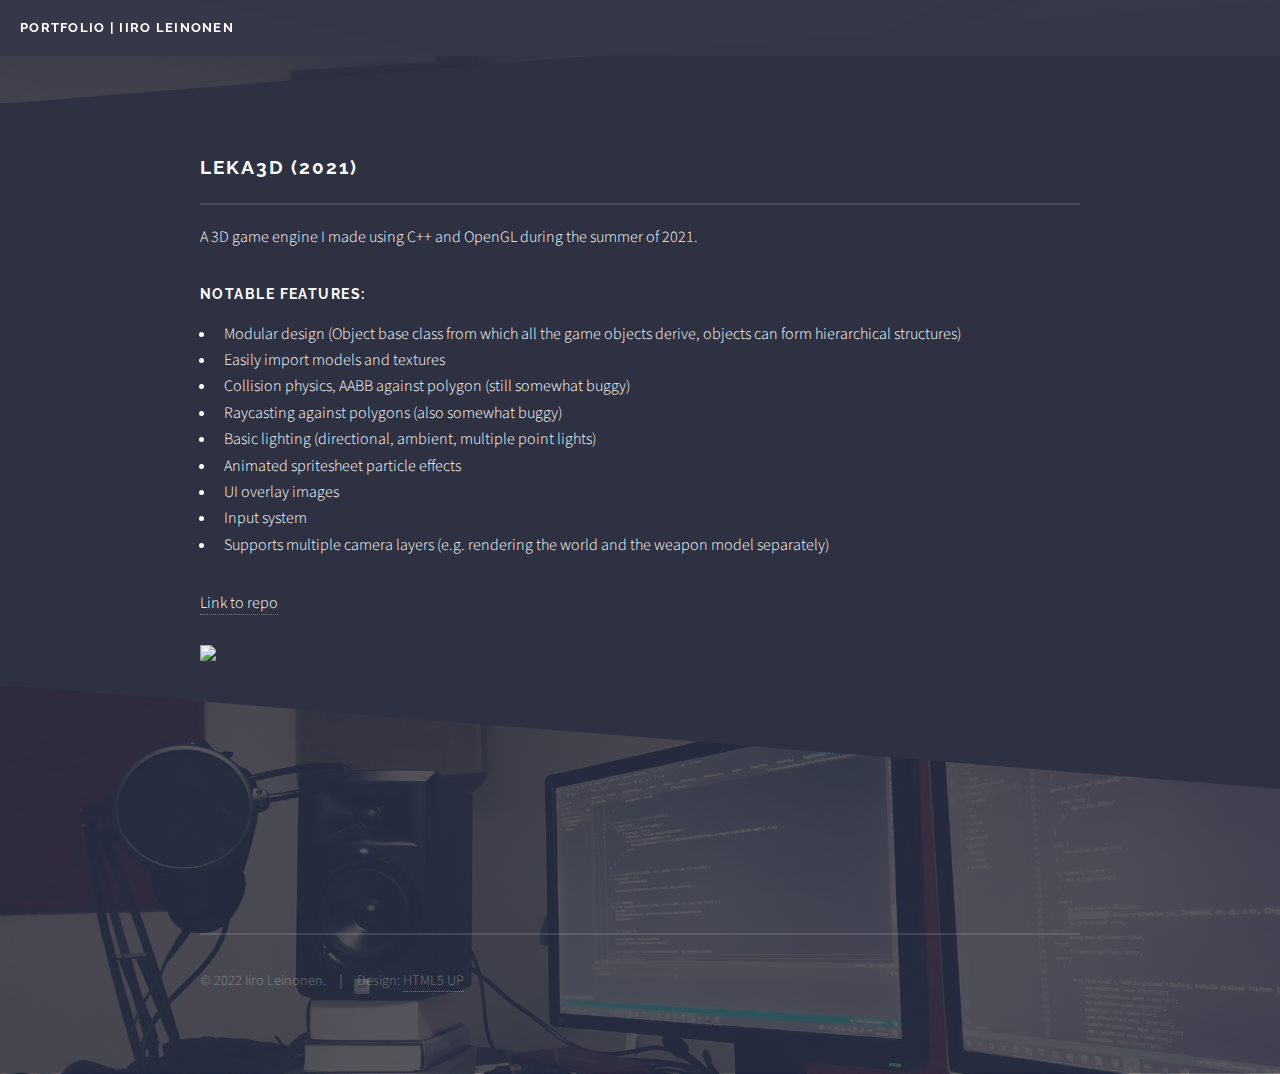
==== leka3d.html @ b72e49df "More projects" ====
<!DOCTYPE HTML>
<!--
	Solid State by HTML5 UP
	html5up.net | @ajlkn
	Free for personal and commercial use under the CCA 3.0 license (html5up.net/license)
-->
<html>
	<head>
		<title>Leka3D (2021) | Iiro Leinonen</title>
		<meta charset="utf-8" />
		<meta name="viewport" content="width=device-width, initial-scale=1, user-scalable=no" />
		<link rel="stylesheet" href="assets/css/main.css" />
		<noscript><link rel="stylesheet" href="assets/css/noscript.css" /></noscript>
	</head>
	<body class="is-preload">

		<!-- Page Wrapper -->
			<div id="page-wrapper">

				<!-- Header -->
					<header id="header">
						<h1><a href="index.html">Portfolio | Iiro Leinonen</a></h1>
					</header>

				<!-- Wrapper -->
					<section id="wrapper">

						<!-- Content -->
							<div class="wrapper">
								<div class="inner">

									<h2 class="major">Leka3D (2021)</h2>
									<p>A 3D game engine I made using C++ and OpenGL during the summer of 2021.</p>
									<h3>Notable features:</h3>
									<ul>
										<li>Modular design (Object base class from which all the game objects derive, objects can form hierarchical structures)</li>
										<li>Easily import models and textures</li>
										<li>Collision physics, AABB against polygon (still somewhat buggy)</li>
										<li>Raycasting against polygons (also somewhat buggy)</li>
										<li>Basic lighting (directional, ambient, multiple point lights)</li>
										<li>Animated spritesheet particle effects</li>
										<li>UI overlay images</li>
										<li>Input system</li>
										<li>Supports multiple camera layers (e.g. rendering the world and the weapon model separately)</li>
									</ul>
									<a href="https://github.com/hiibs/Leka3D">Link to repo</a><br><br>
									<img src="images/leka3d_prev.gif" height="320"><br>
									
								</div>
							</div>

					</section>

				<!-- Footer -->
					<section id="footer">
						<div class="inner">
							<ul class="copyright">
								<li>&copy; 2022 Iiro Leinonen.</li><li>Design: <a href="http://html5up.net">HTML5 UP</a></li>
							</ul>
						</div>
					</section>

			</div>

		<!-- Scripts -->
			<script src="assets/js/jquery.min.js"></script>
			<script src="assets/js/jquery.scrollex.min.js"></script>
			<script src="assets/js/browser.min.js"></script>
			<script src="assets/js/breakpoints.min.js"></script>
			<script src="assets/js/util.js"></script>
			<script src="assets/js/main.js"></script>

	</body>
</html>
---- assets/css/main.css ----
@import url(fontawesome-all.min.css);
@import url("https://fonts.googleapis.com/css?family=Raleway:200,700|Source+Sans+Pro:300,600,300italic,600italic");

/*
	Solid State by HTML5 UP
	html5up.net | @ajlkn
	Free for personal and commercial use under the CCA 3.0 license (html5up.net/license)
*/

html, body, div, span, applet, object,
iframe, h1, h2, h3, h4, h5, h6, p, blockquote,
pre, a, abbr, acronym, address, big, cite,
code, del, dfn, em, img, ins, kbd, q, s, samp,
small, strike, strong, sub, sup, tt, var, b,
u, i, center, dl, dt, dd, ol, ul, li, fieldset,
form, label, legend, table, caption, tbody,
tfoot, thead, tr, th, td, article, aside,
canvas, details, embed, figure, figcaption,
footer, header, hgroup, menu, nav, output, ruby,
section, summary, time, mark, audio, video {
	margin: 0;
	padding: 0;
	border: 0;
	font-size: 100%;
	font: inherit;
	vertical-align: baseline;}

article, aside, details, figcaption, figure,
footer, header, hgroup, menu, nav, section {
	display: block;}

body {
	line-height: 1;
}

ol, ul {
	list-style: none;
}

blockquote, q {
	quotes: none;
}

	blockquote:before, blockquote:after, q:before, q:after {
		content: '';
		content: none;
	}

table {
	border-collapse: collapse;
	border-spacing: 0;
}

body {
	-webkit-text-size-adjust: none;
}

mark {
	background-color: transparent;
	color: inherit;
}

input::-moz-focus-inner {
	border: 0;
	padding: 0;
}

input, select, textarea {
	-moz-appearance: none;
	-webkit-appearance: none;
	-ms-appearance: none;
	appearance: none;
}

/* Basic */

	@-ms-viewport {
		width: device-width;
	}

	body {
		-ms-overflow-style: scrollbar;
	}

	@media screen and (max-width: 480px) {

		html, body {
			min-width: 320px;
		}

	}

	html {
		box-sizing: border-box;
	}

	*, *:before, *:after {
		box-sizing: inherit;
	}

	body {
		background-color: #2e3141;
		background-image: linear-gradient(to top, rgba(46, 49, 65, 0.8), rgba(46, 49, 65, 0.8)), url("../../images/bg.jpg");
		background-size: auto,
 cover;
		background-attachment: fixed,
 fixed;
		background-position: center,
 center;
	}

		body.is-preload *, body.is-preload *:before, body.is-preload *:after {
			-moz-animation: none !important;
			-webkit-animation: none !important;
			-ms-animation: none !important;
			animation: none !important;
			-moz-transition: none !important;
			-webkit-transition: none !important;
			-ms-transition: none !important;
			transition: none !important;
		}

/* Type */

	body, input, select, textarea {
		color: #ffffff;
		font-family: "Source Sans Pro", Helvetica, sans-serif;
		font-size: 16.5pt;
		font-weight: 300;
		line-height: 1.65;
	}

		@media screen and (max-width: 1680px) {

			body, input, select, textarea {
				font-size: 13pt;
			}

		}

		@media screen and (max-width: 1280px) {

			body, input, select, textarea {
				font-size: 12pt;
			}

		}

		@media screen and (max-width: 980px) {

			body, input, select, textarea {
				font-size: 12pt;
			}

		}

		@media screen and (max-width: 736px) {

			body, input, select, textarea {
				font-size: 12pt;
			}

		}

		@media screen and (max-width: 480px) {

			body, input, select, textarea {
				font-size: 12pt;
			}

		}

	a {
		-moz-transition: color 0.2s ease-in-out, border-bottom-color 0.2s ease-in-out;
		-webkit-transition: color 0.2s ease-in-out, border-bottom-color 0.2s ease-in-out;
		-ms-transition: color 0.2s ease-in-out, border-bottom-color 0.2s ease-in-out;
		transition: color 0.2s ease-in-out, border-bottom-color 0.2s ease-in-out;
		border-bottom: dotted 1px rgba(255, 255, 255, 0.35);
		color: #ffffff;
		text-decoration: none;
	}

		a:hover {
			border-bottom-color: transparent;
			color: #ffffff !important;
		}

		a.special:not(.button) {
			text-decoration: none;
			border-bottom: 0;
			display: block;
			font-family: Raleway, Helvetica, sans-serif;
			font-size: 0.8em;
			font-weight: 700;
			letter-spacing: 0.1em;
			margin: 0 0 2em 0;
			text-transform: uppercase;
		}

			a.special:not(.button):before {
				-moz-osx-font-smoothing: grayscale;
				-webkit-font-smoothing: antialiased;
				display: inline-block;
				font-style: normal;
				font-variant: normal;
				text-rendering: auto;
				line-height: 1;
				text-transform: none !important;
				font-family: 'Font Awesome 5 Free';
				font-weight: 900;
			}

			a.special:not(.button):before {
				-moz-transition: background-color 0.2s ease-in-out;
				-webkit-transition: background-color 0.2s ease-in-out;
				-ms-transition: background-color 0.2s ease-in-out;
				transition: background-color 0.2s ease-in-out;
				border-radius: 100%;
				border: solid 2px rgba(255, 255, 255, 0.125);
				content: '\f105';
				display: inline-block;
				font-size: 1.25em;
				height: 2em;
				line-height: 1.75em;
				margin-right: 0.85em;
				text-align: center;
				text-indent: 0.15em;
				vertical-align: middle;
				width: 2em;
			}

			a.special:not(.button):hover:before {
				background-color: rgba(255, 255, 255, 0.025);
			}

			a.special:not(.button):active:before {
				background-color: rgba(255, 255, 255, 0.075);
			}

	strong, b {
		color: #ffffff;
		font-weight: 600;
	}

	em, i {
		font-style: italic;
	}

	p {
		margin: 0 0 2em 0;
	}

	h1, h2, h3, h4, h5, h6 {
		color: #ffffff;
		font-family: Raleway, Helvetica, sans-serif;
		font-weight: 700;
		letter-spacing: 0.1em;
		margin: 0 0 1em 0;
		text-transform: uppercase;
	}

		h1 a, h2 a, h3 a, h4 a, h5 a, h6 a {
			color: inherit;
			text-decoration: none;
			border-bottom: 0;
		}

		h1 span, h2 span, h3 span, h4 span, h5 span, h6 span {
			font-weight: 200;
		}

		h1.major, h2.major, h3.major, h4.major, h5.major, h6.major {
			padding-bottom: 1em;
			border-bottom: solid 2px rgba(255, 255, 255, 0.125);
		}

	h2 {
		font-size: 1.2em;
	}

	h3 {
		font-size: 0.9em;
	}

	h4 {
		font-size: 0.7em;
	}

	h5 {
		font-size: 0.7em;
	}

	h6 {
		font-size: 0.7em;
	}

	@media screen and (max-width: 736px) {

		h2 {
			font-size: 1em;
		}

		h3 {
			font-size: 0.8em;
		}

	}

	sub {
		font-size: 0.8em;
		position: relative;
		top: 0.5em;
	}

	sup {
		font-size: 0.8em;
		position: relative;
		top: -0.5em;
	}

	blockquote {
		border-left: solid 4px rgba(255, 255, 255, 0.125);
		font-style: italic;
		margin: 0 0 2em 0;
		padding: 0.5em 0 0.5em 2em;
	}

	code {
		background: rgba(255, 255, 255, 0.025);
		border-radius: 5px;
		border: solid 2px rgba(255, 255, 255, 0.125);
		font-family: "Courier New", monospace;
		font-size: 0.9em;
		margin: 0 0.25em;
		padding: 0.25em 0.65em;
	}

	pre {
		-webkit-overflow-scrolling: touch;
		font-family: "Courier New", monospace;
		font-size: 0.9em;
		margin: 0 0 2em 0;
	}

		pre code {
			display: block;
			line-height: 1.75em;
			padding: 1em 1.5em;
			overflow-x: auto;
		}

	hr {
		border: 0;
		border-bottom: solid 2px rgba(255, 255, 255, 0.125);
		margin: 2.5em 0;
	}

		hr.major {
			margin: 4em 0;
		}

	.align-left {
		text-align: left;
	}

	.align-center {
		text-align: center;
	}

	.align-right {
		text-align: right;
	}

/* Row */

	.row {
		display: flex;
		flex-wrap: wrap;
		box-sizing: border-box;
		align-items: stretch;
	}

		.row > * {
			box-sizing: border-box;
		}

		.row.gtr-uniform > * > :last-child {
			margin-bottom: 0;
		}

		.row.aln-left {
			justify-content: flex-start;
		}

		.row.aln-center {
			justify-content: center;
		}

		.row.aln-right {
			justify-content: flex-end;
		}

		.row.aln-top {
			align-items: flex-start;
		}

		.row.aln-middle {
			align-items: center;
		}

		.row.aln-bottom {
			align-items: flex-end;
		}

		.row > .imp {
			order: -1;
		}

		.row > .col-1 {
			width: 8.33333%;
		}

		.row > .off-1 {
			margin-left: 8.33333%;
		}

		.row > .col-2 {
			width: 16.66667%;
		}

		.row > .off-2 {
			margin-left: 16.66667%;
		}

		.row > .col-3 {
			width: 25%;
		}

		.row > .off-3 {
			margin-left: 25%;
		}

		.row > .col-4 {
			width: 33.33333%;
		}

		.row > .off-4 {
			margin-left: 33.33333%;
		}

		.row > .col-5 {
			width: 41.66667%;
		}

		.row > .off-5 {
			margin-left: 41.66667%;
		}

		.row > .col-6 {
			width: 50%;
		}

		.row > .off-6 {
			margin-left: 50%;
		}

		.row > .col-7 {
			width: 58.33333%;
		}

		.row > .off-7 {
			margin-left: 58.33333%;
		}

		.row > .col-8 {
			width: 66.66667%;
		}

		.row > .off-8 {
			margin-left: 66.66667%;
		}

		.row > .col-9 {
			width: 75%;
		}

		.row > .off-9 {
			margin-left: 75%;
		}

		.row > .col-10 {
			width: 83.33333%;
		}

		.row > .off-10 {
			margin-left: 83.33333%;
		}

		.row > .col-11 {
			width: 91.66667%;
		}

		.row > .off-11 {
			margin-left: 91.66667%;
		}

		.row > .col-12 {
			width: 100%;
		}

		.row > .off-12 {
			margin-left: 100%;
		}

		.row.gtr-0 {
			margin-top: 0;
			margin-left: 0em;
		}

			.row.gtr-0 > * {
				padding: 0 0 0 0em;
			}

			.row.gtr-0.gtr-uniform {
				margin-top: 0em;
			}

				.row.gtr-0.gtr-uniform > * {
					padding-top: 0em;
				}

		.row.gtr-25 {
			margin-top: 0;
			margin-left: -0.4375em;
		}

			.row.gtr-25 > * {
				padding: 0 0 0 0.4375em;
			}

			.row.gtr-25.gtr-uniform {
				margin-top: -0.4375em;
			}

				.row.gtr-25.gtr-uniform > * {
					padding-top: 0.4375em;
				}

		.row.gtr-50 {
			margin-top: 0;
			margin-left: -0.875em;
		}

			.row.gtr-50 > * {
				padding: 0 0 0 0.875em;
			}

			.row.gtr-50.gtr-uniform {
				margin-top: -0.875em;
			}

				.row.gtr-50.gtr-uniform > * {
					padding-top: 0.875em;
				}

		.row {
			margin-top: 0;
			margin-left: -1.75em;
		}

			.row > * {
				padding: 0 0 0 1.75em;
			}

			.row.gtr-uniform {
				margin-top: -1.75em;
			}

				.row.gtr-uniform > * {
					padding-top: 1.75em;
				}

		.row.gtr-150 {
			margin-top: 0;
			margin-left: -2.625em;
		}

			.row.gtr-150 > * {
				padding: 0 0 0 2.625em;
			}

			.row.gtr-150.gtr-uniform {
				margin-top: -2.625em;
			}

				.row.gtr-150.gtr-uniform > * {
					padding-top: 2.625em;
				}

		.row.gtr-200 {
			margin-top: 0;
			margin-left: -3.5em;
		}

			.row.gtr-200 > * {
				padding: 0 0 0 3.5em;
			}

			.row.gtr-200.gtr-uniform {
				margin-top: -3.5em;
			}

				.row.gtr-200.gtr-uniform > * {
					padding-top: 3.5em;
				}

		@media screen and (max-width: 1680px) {

			.row {
				display: flex;
				flex-wrap: wrap;
				box-sizing: border-box;
				align-items: stretch;
			}

				.row > * {
					box-sizing: border-box;
				}

				.row.gtr-uniform > * > :last-child {
					margin-bottom: 0;
				}

				.row.aln-left {
					justify-content: flex-start;
				}

				.row.aln-center {
					justify-content: center;
				}

				.row.aln-right {
					justify-content: flex-end;
				}

				.row.aln-top {
					align-items: flex-start;
				}

				.row.aln-middle {
					align-items: center;
				}

				.row.aln-bottom {
					align-items: flex-end;
				}

				.row > .imp-xlarge {
					order: -1;
				}

				.row > .col-1-xlarge {
					width: 8.33333%;
				}

				.row > .off-1-xlarge {
					margin-left: 8.33333%;
				}

				.row > .col-2-xlarge {
					width: 16.66667%;
				}

				.row > .off-2-xlarge {
					margin-left: 16.66667%;
				}

				.row > .col-3-xlarge {
					width: 25%;
				}

				.row > .off-3-xlarge {
					margin-left: 25%;
				}

				.row > .col-4-xlarge {
					width: 33.33333%;
				}

				.row > .off-4-xlarge {
					margin-left: 33.33333%;
				}

				.row > .col-5-xlarge {
					width: 41.66667%;
				}

				.row > .off-5-xlarge {
					margin-left: 41.66667%;
				}

				.row > .col-6-xlarge {
					width: 50%;
				}

				.row > .off-6-xlarge {
					margin-left: 50%;
				}

				.row > .col-7-xlarge {
					width: 58.33333%;
				}

				.row > .off-7-xlarge {
					margin-left: 58.33333%;
				}

				.row > .col-8-xlarge {
					width: 66.66667%;
				}

				.row > .off-8-xlarge {
					margin-left: 66.66667%;
				}

				.row > .col-9-xlarge {
					width: 75%;
				}

				.row > .off-9-xlarge {
					margin-left: 75%;
				}

				.row > .col-10-xlarge {
					width: 83.33333%;
				}

				.row > .off-10-xlarge {
					margin-left: 83.33333%;
				}

				.row > .col-11-xlarge {
					width: 91.66667%;
				}

				.row > .off-11-xlarge {
					margin-left: 91.66667%;
				}

				.row > .col-12-xlarge {
					width: 100%;
				}

				.row > .off-12-xlarge {
					margin-left: 100%;
				}

				.row.gtr-0 {
					margin-top: 0;
					margin-left: 0em;
				}

					.row.gtr-0 > * {
						padding: 0 0 0 0em;
					}

					.row.gtr-0.gtr-uniform {
						margin-top: 0em;
					}

						.row.gtr-0.gtr-uniform > * {
							padding-top: 0em;
						}

				.row.gtr-25 {
					margin-top: 0;
					margin-left: -0.4375em;
				}

					.row.gtr-25 > * {
						padding: 0 0 0 0.4375em;
					}

					.row.gtr-25.gtr-uniform {
						margin-top: -0.4375em;
					}

						.row.gtr-25.gtr-uniform > * {
							padding-top: 0.4375em;
						}

				.row.gtr-50 {
					margin-top: 0;
					margin-left: -0.875em;
				}

					.row.gtr-50 > * {
						padding: 0 0 0 0.875em;
					}

					.row.gtr-50.gtr-uniform {
						margin-top: -0.875em;
					}

						.row.gtr-50.gtr-uniform > * {
							padding-top: 0.875em;
						}

				.row {
					margin-top: 0;
					margin-left: -1.75em;
				}

					.row > * {
						padding: 0 0 0 1.75em;
					}

					.row.gtr-uniform {
						margin-top: -1.75em;
					}

						.row.gtr-uniform > * {
							padding-top: 1.75em;
						}

				.row.gtr-150 {
					margin-top: 0;
					margin-left: -2.625em;
				}

					.row.gtr-150 > * {
						padding: 0 0 0 2.625em;
					}

					.row.gtr-150.gtr-uniform {
						margin-top: -2.625em;
					}

						.row.gtr-150.gtr-uniform > * {
							padding-top: 2.625em;
						}

				.row.gtr-200 {
					margin-top: 0;
					margin-left: -3.5em;
				}

					.row.gtr-200 > * {
						padding: 0 0 0 3.5em;
					}

					.row.gtr-200.gtr-uniform {
						margin-top: -3.5em;
					}

						.row.gtr-200.gtr-uniform > * {
							padding-top: 3.5em;
						}

		}

		@media screen and (max-width: 1280px) {

			.row {
				display: flex;
				flex-wrap: wrap;
				box-sizing: border-box;
				align-items: stretch;
			}

				.row > * {
					box-sizing: border-box;
				}

				.row.gtr-uniform > * > :last-child {
					margin-bottom: 0;
				}

				.row.aln-left {
					justify-content: flex-start;
				}

				.row.aln-center {
					justify-content: center;
				}

				.row.aln-right {
					justify-content: flex-end;
				}

				.row.aln-top {
					align-items: flex-start;
				}

				.row.aln-middle {
					align-items: center;
				}

				.row.aln-bottom {
					align-items: flex-end;
				}

				.row > .imp-large {
					order: -1;
				}

				.row > .col-1-large {
					width: 8.33333%;
				}

				.row > .off-1-large {
					margin-left: 8.33333%;
				}

				.row > .col-2-large {
					width: 16.66667%;
				}

				.row > .off-2-large {
					margin-left: 16.66667%;
				}

				.row > .col-3-large {
					width: 25%;
				}

				.row > .off-3-large {
					margin-left: 25%;
				}

				.row > .col-4-large {
					width: 33.33333%;
				}

				.row > .off-4-large {
					margin-left: 33.33333%;
				}

				.row > .col-5-large {
					width: 41.66667%;
				}

				.row > .off-5-large {
					margin-left: 41.66667%;
				}

				.row > .col-6-large {
					width: 50%;
				}

				.row > .off-6-large {
					margin-left: 50%;
				}

				.row > .col-7-large {
					width: 58.33333%;
				}

				.row > .off-7-large {
					margin-left: 58.33333%;
				}

				.row > .col-8-large {
					width: 66.66667%;
				}

				.row > .off-8-large {
					margin-left: 66.66667%;
				}

				.row > .col-9-large {
					width: 75%;
				}

				.row > .off-9-large {
					margin-left: 75%;
				}

				.row > .col-10-large {
					width: 83.33333%;
				}

				.row > .off-10-large {
					margin-left: 83.33333%;
				}

				.row > .col-11-large {
					width: 91.66667%;
				}

				.row > .off-11-large {
					margin-left: 91.66667%;
				}

				.row > .col-12-large {
					width: 100%;
				}

				.row > .off-12-large {
					margin-left: 100%;
				}

				.row.gtr-0 {
					margin-top: 0;
					margin-left: 0em;
				}

					.row.gtr-0 > * {
						padding: 0 0 0 0em;
					}

					.row.gtr-0.gtr-uniform {
						margin-top: 0em;
					}

						.row.gtr-0.gtr-uniform > * {
							padding-top: 0em;
						}

				.row.gtr-25 {
					margin-top: 0;
					margin-left: -0.4375em;
				}

					.row.gtr-25 > * {
						padding: 0 0 0 0.4375em;
					}

					.row.gtr-25.gtr-uniform {
						margin-top: -0.4375em;
					}

						.row.gtr-25.gtr-uniform > * {
							padding-top: 0.4375em;
						}

				.row.gtr-50 {
					margin-top: 0;
					margin-left: -0.875em;
				}

					.row.gtr-50 > * {
						padding: 0 0 0 0.875em;
					}

					.row.gtr-50.gtr-uniform {
						margin-top: -0.875em;
					}

						.row.gtr-50.gtr-uniform > * {
							padding-top: 0.875em;
						}

				.row {
					margin-top: 0;
					margin-left: -1.75em;
				}

					.row > * {
						padding: 0 0 0 1.75em;
					}

					.row.gtr-uniform {
						margin-top: -1.75em;
					}

						.row.gtr-uniform > * {
							padding-top: 1.75em;
						}

				.row.gtr-150 {
					margin-top: 0;
					margin-left: -2.625em;
				}

					.row.gtr-150 > * {
						padding: 0 0 0 2.625em;
					}

					.row.gtr-150.gtr-uniform {
						margin-top: -2.625em;
					}

						.row.gtr-150.gtr-uniform > * {
							padding-top: 2.625em;
						}

				.row.gtr-200 {
					margin-top: 0;
					margin-left: -3.5em;
				}

					.row.gtr-200 > * {
						padding: 0 0 0 3.5em;
					}

					.row.gtr-200.gtr-uniform {
						margin-top: -3.5em;
					}

						.row.gtr-200.gtr-uniform > * {
							padding-top: 3.5em;
						}

		}

		@media screen and (max-width: 980px) {

			.row {
				display: flex;
				flex-wrap: wrap;
				box-sizing: border-box;
				align-items: stretch;
			}

				.row > * {
					box-sizing: border-box;
				}

				.row.gtr-uniform > * > :last-child {
					margin-bottom: 0;
				}

				.row.aln-left {
					justify-content: flex-start;
				}

				.row.aln-center {
					justify-content: center;
				}

				.row.aln-right {
					justify-content: flex-end;
				}

				.row.aln-top {
					align-items: flex-start;
				}

				.row.aln-middle {
					align-items: center;
				}

				.row.aln-bottom {
					align-items: flex-end;
				}

				.row > .imp-medium {
					order: -1;
				}

				.row > .col-1-medium {
					width: 8.33333%;
				}

				.row > .off-1-medium {
					margin-left: 8.33333%;
				}

				.row > .col-2-medium {
					width: 16.66667%;
				}

				.row > .off-2-medium {
					margin-left: 16.66667%;
				}

				.row > .col-3-medium {
					width: 25%;
				}

				.row > .off-3-medium {
					margin-left: 25%;
				}

				.row > .col-4-medium {
					width: 33.33333%;
				}

				.row > .off-4-medium {
					margin-left: 33.33333%;
				}

				.row > .col-5-medium {
					width: 41.66667%;
				}

				.row > .off-5-medium {
					margin-left: 41.66667%;
				}

				.row > .col-6-medium {
					width: 50%;
				}

				.row > .off-6-medium {
					margin-left: 50%;
				}

				.row > .col-7-medium {
					width: 58.33333%;
				}

				.row > .off-7-medium {
					margin-left: 58.33333%;
				}

				.row > .col-8-medium {
					width: 66.66667%;
				}

				.row > .off-8-medium {
					margin-left: 66.66667%;
				}

				.row > .col-9-medium {
					width: 75%;
				}

				.row > .off-9-medium {
					margin-left: 75%;
				}

				.row > .col-10-medium {
					width: 83.33333%;
				}

				.row > .off-10-medium {
					margin-left: 83.33333%;
				}

				.row > .col-11-medium {
					width: 91.66667%;
				}

				.row > .off-11-medium {
					margin-left: 91.66667%;
				}

				.row > .col-12-medium {
					width: 100%;
				}

				.row > .off-12-medium {
					margin-left: 100%;
				}

				.row.gtr-0 {
					margin-top: 0;
					margin-left: 0em;
				}

					.row.gtr-0 > * {
						padding: 0 0 0 0em;
					}

					.row.gtr-0.gtr-uniform {
						margin-top: 0em;
					}

						.row.gtr-0.gtr-uniform > * {
							padding-top: 0em;
						}

				.row.gtr-25 {
					margin-top: 0;
					margin-left: -0.4375em;
				}

					.row.gtr-25 > * {
						padding: 0 0 0 0.4375em;
					}

					.row.gtr-25.gtr-uniform {
						margin-top: -0.4375em;
					}

						.row.gtr-25.gtr-uniform > * {
							padding-top: 0.4375em;
						}

				.row.gtr-50 {
					margin-top: 0;
					margin-left: -0.875em;
				}

					.row.gtr-50 > * {
						padding: 0 0 0 0.875em;
					}

					.row.gtr-50.gtr-uniform {
						margin-top: -0.875em;
					}

						.row.gtr-50.gtr-uniform > * {
							padding-top: 0.875em;
						}

				.row {
					margin-top: 0;
					margin-left: -1.75em;
				}

					.row > * {
						padding: 0 0 0 1.75em;
					}

					.row.gtr-uniform {
						margin-top: -1.75em;
					}

						.row.gtr-uniform > * {
							padding-top: 1.75em;
						}

				.row.gtr-150 {
					margin-top: 0;
					margin-left: -2.625em;
				}

					.row.gtr-150 > * {
						padding: 0 0 0 2.625em;
					}

					.row.gtr-150.gtr-uniform {
						margin-top: -2.625em;
					}

						.row.gtr-150.gtr-uniform > * {
							padding-top: 2.625em;
						}

				.row.gtr-200 {
					margin-top: 0;
					margin-left: -3.5em;
				}

					.row.gtr-200 > * {
						padding: 0 0 0 3.5em;
					}

					.row.gtr-200.gtr-uniform {
						margin-top: -3.5em;
					}

						.row.gtr-200.gtr-uniform > * {
							padding-top: 3.5em;
						}

		}

		@media screen and (max-width: 736px) {

			.row {
				display: flex;
				flex-wrap: wrap;
				box-sizing: border-box;
				align-items: stretch;
			}

				.row > * {
					box-sizing: border-box;
				}

				.row.gtr-uniform > * > :last-child {
					margin-bottom: 0;
				}

				.row.aln-left {
					justify-content: flex-start;
				}

				.row.aln-center {
					justify-content: center;
				}

				.row.aln-right {
					justify-content: flex-end;
				}

				.row.aln-top {
					align-items: flex-start;
				}

				.row.aln-middle {
					align-items: center;
				}

				.row.aln-bottom {
					align-items: flex-end;
				}

				.row > .imp-small {
					order: -1;
				}

				.row > .col-1-small {
					width: 8.33333%;
				}

				.row > .off-1-small {
					margin-left: 8.33333%;
				}

				.row > .col-2-small {
					width: 16.66667%;
				}

				.row > .off-2-small {
					margin-left: 16.66667%;
				}

				.row > .col-3-small {
					width: 25%;
				}

				.row > .off-3-small {
					margin-left: 25%;
				}

				.row > .col-4-small {
					width: 33.33333%;
				}

				.row > .off-4-small {
					margin-left: 33.33333%;
				}

				.row > .col-5-small {
					width: 41.66667%;
				}

				.row > .off-5-small {
					margin-left: 41.66667%;
				}

				.row > .col-6-small {
					width: 50%;
				}

				.row > .off-6-small {
					margin-left: 50%;
				}

				.row > .col-7-small {
					width: 58.33333%;
				}

				.row > .off-7-small {
					margin-left: 58.33333%;
				}

				.row > .col-8-small {
					width: 66.66667%;
				}

				.row > .off-8-small {
					margin-left: 66.66667%;
				}

				.row > .col-9-small {
					width: 75%;
				}

				.row > .off-9-small {
					margin-left: 75%;
				}

				.row > .col-10-small {
					width: 83.33333%;
				}

				.row > .off-10-small {
					margin-left: 83.33333%;
				}

				.row > .col-11-small {
					width: 91.66667%;
				}

				.row > .off-11-small {
					margin-left: 91.66667%;
				}

				.row > .col-12-small {
					width: 100%;
				}

				.row > .off-12-small {
					margin-left: 100%;
				}

				.row.gtr-0 {
					margin-top: 0;
					margin-left: 0em;
				}

					.row.gtr-0 > * {
						padding: 0 0 0 0em;
					}

					.row.gtr-0.gtr-uniform {
						margin-top: 0em;
					}

						.row.gtr-0.gtr-uniform > * {
							padding-top: 0em;
						}

				.row.gtr-25 {
					margin-top: 0;
					margin-left: -0.3125em;
				}

					.row.gtr-25 > * {
						padding: 0 0 0 0.3125em;
					}

					.row.gtr-25.gtr-uniform {
						margin-top: -0.3125em;
					}

						.row.gtr-25.gtr-uniform > * {
							padding-top: 0.3125em;
						}

				.row.gtr-50 {
					margin-top: 0;
					margin-left: -0.625em;
				}

					.row.gtr-50 > * {
						padding: 0 0 0 0.625em;
					}

					.row.gtr-50.gtr-uniform {
						margin-top: -0.625em;
					}

						.row.gtr-50.gtr-uniform > * {
							padding-top: 0.625em;
						}

				.row {
					margin-top: 0;
					margin-left: -1.25em;
				}

					.row > * {
						padding: 0 0 0 1.25em;
					}

					.row.gtr-uniform {
						margin-top: -1.25em;
					}

						.row.gtr-uniform > * {
							padding-top: 1.25em;
						}

				.row.gtr-150 {
					margin-top: 0;
					margin-left: -1.875em;
				}

					.row.gtr-150 > * {
						padding: 0 0 0 1.875em;
					}

					.row.gtr-150.gtr-uniform {
						margin-top: -1.875em;
					}

						.row.gtr-150.gtr-uniform > * {
							padding-top: 1.875em;
						}

				.row.gtr-200 {
					margin-top: 0;
					margin-left: -2.5em;
				}

					.row.gtr-200 > * {
						padding: 0 0 0 2.5em;
					}

					.row.gtr-200.gtr-uniform {
						margin-top: -2.5em;
					}

						.row.gtr-200.gtr-uniform > * {
							padding-top: 2.5em;
						}

		}

		@media screen and (max-width: 480px) {

			.row {
				display: flex;
				flex-wrap: wrap;
				box-sizing: border-box;
				align-items: stretch;
			}

				.row > * {
					box-sizing: border-box;
				}

				.row.gtr-uniform > * > :last-child {
					margin-bottom: 0;
				}

				.row.aln-left {
					justify-content: flex-start;
				}

				.row.aln-center {
					justify-content: center;
				}

				.row.aln-right {
					justify-content: flex-end;
				}

				.row.aln-top {
					align-items: flex-start;
				}

				.row.aln-middle {
					align-items: center;
				}

				.row.aln-bottom {
					align-items: flex-end;
				}

				.row > .imp-xsmall {
					order: -1;
				}

				.row > .col-1-xsmall {
					width: 8.33333%;
				}

				.row > .off-1-xsmall {
					margin-left: 8.33333%;
				}

				.row > .col-2-xsmall {
					width: 16.66667%;
				}

				.row > .off-2-xsmall {
					margin-left: 16.66667%;
				}

				.row > .col-3-xsmall {
					width: 25%;
				}

				.row > .off-3-xsmall {
					margin-left: 25%;
				}

				.row > .col-4-xsmall {
					width: 33.33333%;
				}

				.row > .off-4-xsmall {
					margin-left: 33.33333%;
				}

				.row > .col-5-xsmall {
					width: 41.66667%;
				}

				.row > .off-5-xsmall {
					margin-left: 41.66667%;
				}

				.row > .col-6-xsmall {
					width: 50%;
				}

				.row > .off-6-xsmall {
					margin-left: 50%;
				}

				.row > .col-7-xsmall {
					width: 58.33333%;
				}

				.row > .off-7-xsmall {
					margin-left: 58.33333%;
				}

				.row > .col-8-xsmall {
					width: 66.66667%;
				}

				.row > .off-8-xsmall {
					margin-left: 66.66667%;
				}

				.row > .col-9-xsmall {
					width: 75%;
				}

				.row > .off-9-xsmall {
					margin-left: 75%;
				}

				.row > .col-10-xsmall {
					width: 83.33333%;
				}

				.row > .off-10-xsmall {
					margin-left: 83.33333%;
				}

				.row > .col-11-xsmall {
					width: 91.66667%;
				}

				.row > .off-11-xsmall {
					margin-left: 91.66667%;
				}

				.row > .col-12-xsmall {
					width: 100%;
				}

				.row > .off-12-xsmall {
					margin-left: 100%;
				}

				.row.gtr-0 {
					margin-top: 0;
					margin-left: 0em;
				}

					.row.gtr-0 > * {
						padding: 0 0 0 0em;
					}

					.row.gtr-0.gtr-uniform {
						margin-top: 0em;
					}

						.row.gtr-0.gtr-uniform > * {
							padding-top: 0em;
						}

				.row.gtr-25 {
					margin-top: 0;
					margin-left: -0.3125em;
				}

					.row.gtr-25 > * {
						padding: 0 0 0 0.3125em;
					}

					.row.gtr-25.gtr-uniform {
						margin-top: -0.3125em;
					}

						.row.gtr-25.gtr-uniform > * {
							padding-top: 0.3125em;
						}

				.row.gtr-50 {
					margin-top: 0;
					margin-left: -0.625em;
				}

					.row.gtr-50 > * {
						padding: 0 0 0 0.625em;
					}

					.row.gtr-50.gtr-uniform {
						margin-top: -0.625em;
					}

						.row.gtr-50.gtr-uniform > * {
							padding-top: 0.625em;
						}

				.row {
					margin-top: 0;
					margin-left: -1.25em;
				}

					.row > * {
						padding: 0 0 0 1.25em;
					}

					.row.gtr-uniform {
						margin-top: -1.25em;
					}

						.row.gtr-uniform > * {
							padding-top: 1.25em;
						}

				.row.gtr-150 {
					margin-top: 0;
					margin-left: -1.875em;
				}

					.row.gtr-150 > * {
						padding: 0 0 0 1.875em;
					}

					.row.gtr-150.gtr-uniform {
						margin-top: -1.875em;
					}

						.row.gtr-150.gtr-uniform > * {
							padding-top: 1.875em;
						}

				.row.gtr-200 {
					margin-top: 0;
					margin-left: -2.5em;
				}

					.row.gtr-200 > * {
						padding: 0 0 0 2.5em;
					}

					.row.gtr-200.gtr-uniform {
						margin-top: -2.5em;
					}

						.row.gtr-200.gtr-uniform > * {
							padding-top: 2.5em;
						}

		}

		@media screen and (max-width: 360px) {

			.row {
				display: flex;
				flex-wrap: wrap;
				box-sizing: border-box;
				align-items: stretch;
			}

				.row > * {
					box-sizing: border-box;
				}

				.row.gtr-uniform > * > :last-child {
					margin-bottom: 0;
				}

				.row.aln-left {
					justify-content: flex-start;
				}

				.row.aln-center {
					justify-content: center;
				}

				.row.aln-right {
					justify-content: flex-end;
				}

				.row.aln-top {
					align-items: flex-start;
				}

				.row.aln-middle {
					align-items: center;
				}

				.row.aln-bottom {
					align-items: flex-end;
				}

				.row > .imp-xxsmall {
					order: -1;
				}

				.row > .col-1-xxsmall {
					width: 8.33333%;
				}

				.row > .off-1-xxsmall {
					margin-left: 8.33333%;
				}

				.row > .col-2-xxsmall {
					width: 16.66667%;
				}

				.row > .off-2-xxsmall {
					margin-left: 16.66667%;
				}

				.row > .col-3-xxsmall {
					width: 25%;
				}

				.row > .off-3-xxsmall {
					margin-left: 25%;
				}

				.row > .col-4-xxsmall {
					width: 33.33333%;
				}

				.row > .off-4-xxsmall {
					margin-left: 33.33333%;
				}

				.row > .col-5-xxsmall {
					width: 41.66667%;
				}

				.row > .off-5-xxsmall {
					margin-left: 41.66667%;
				}

				.row > .col-6-xxsmall {
					width: 50%;
				}

				.row > .off-6-xxsmall {
					margin-left: 50%;
				}

				.row > .col-7-xxsmall {
					width: 58.33333%;
				}

				.row > .off-7-xxsmall {
					margin-left: 58.33333%;
				}

				.row > .col-8-xxsmall {
					width: 66.66667%;
				}

				.row > .off-8-xxsmall {
					margin-left: 66.66667%;
				}

				.row > .col-9-xxsmall {
					width: 75%;
				}

				.row > .off-9-xxsmall {
					margin-left: 75%;
				}

				.row > .col-10-xxsmall {
					width: 83.33333%;
				}

				.row > .off-10-xxsmall {
					margin-left: 83.33333%;
				}

				.row > .col-11-xxsmall {
					width: 91.66667%;
				}

				.row > .off-11-xxsmall {
					margin-left: 91.66667%;
				}

				.row > .col-12-xxsmall {
					width: 100%;
				}

				.row > .off-12-xxsmall {
					margin-left: 100%;
				}

				.row.gtr-0 {
					margin-top: 0;
					margin-left: 0em;
				}

					.row.gtr-0 > * {
						padding: 0 0 0 0em;
					}

					.row.gtr-0.gtr-uniform {
						margin-top: 0em;
					}

						.row.gtr-0.gtr-uniform > * {
							padding-top: 0em;
						}

				.row.gtr-25 {
					margin-top: 0;
					margin-left: -0.3125em;
				}

					.row.gtr-25 > * {
						padding: 0 0 0 0.3125em;
					}

					.row.gtr-25.gtr-uniform {
						margin-top: -0.3125em;
					}

						.row.gtr-25.gtr-uniform > * {
							padding-top: 0.3125em;
						}

				.row.gtr-50 {
					margin-top: 0;
					margin-left: -0.625em;
				}

					.row.gtr-50 > * {
						padding: 0 0 0 0.625em;
					}

					.row.gtr-50.gtr-uniform {
						margin-top: -0.625em;
					}

						.row.gtr-50.gtr-uniform > * {
							padding-top: 0.625em;
						}

				.row {
					margin-top: 0;
					margin-left: -1.25em;
				}

					.row > * {
						padding: 0 0 0 1.25em;
					}

					.row.gtr-uniform {
						margin-top: -1.25em;
					}

						.row.gtr-uniform > * {
							padding-top: 1.25em;
						}

				.row.gtr-150 {
					margin-top: 0;
					margin-left: -1.875em;
				}

					.row.gtr-150 > * {
						padding: 0 0 0 1.875em;
					}

					.row.gtr-150.gtr-uniform {
						margin-top: -1.875em;
					}

						.row.gtr-150.gtr-uniform > * {
							padding-top: 1.875em;
						}

				.row.gtr-200 {
					margin-top: 0;
					margin-left: -2.5em;
				}

					.row.gtr-200 > * {
						padding: 0 0 0 2.5em;
					}

					.row.gtr-200.gtr-uniform {
						margin-top: -2.5em;
					}

						.row.gtr-200.gtr-uniform > * {
							padding-top: 2.5em;
						}

		}

/* Section/Article */

	section.special, article.special {
		text-align: center;
	}

/* Form */

	form {
		margin: 0 0 2em 0;
	}

		form > :last-child {
			margin-bottom: 0;
		}

		form > .fields {
			display: -moz-flex;
			display: -webkit-flex;
			display: -ms-flex;
			display: flex;
			-moz-flex-wrap: wrap;
			-webkit-flex-wrap: wrap;
			-ms-flex-wrap: wrap;
			flex-wrap: wrap;
			width: calc(100% + 3em);
			margin: -1.5em 0 2em -1.5em;
		}

			form > .fields > .field {
				-moz-flex-grow: 0;
				-webkit-flex-grow: 0;
				-ms-flex-grow: 0;
				flex-grow: 0;
				-moz-flex-shrink: 0;
				-webkit-flex-shrink: 0;
				-ms-flex-shrink: 0;
				flex-shrink: 0;
				padding: 1.5em 0 0 1.5em;
				width: calc(100% - 1.5em);
			}

				form > .fields > .field.half {
					width: calc(50% - 0.75em);
				}

				form > .fields > .field.third {
					width: calc(100%/3 - 0.5em);
				}

				form > .fields > .field.quarter {
					width: calc(25% - 0.375em);
				}

		@media screen and (max-width: 480px) {

			form > .fields {
				width: calc(100% + 3em);
				margin: -1.5em 0 2em -1.5em;
			}

				form > .fields > .field {
					padding: 1.5em 0 0 1.5em;
					width: calc(100% - 1.5em);
				}

					form > .fields > .field.half {
						width: calc(100% - 1.5em);
					}

					form > .fields > .field.third {
						width: calc(100% - 1.5em);
					}

					form > .fields > .field.quarter {
						width: calc(100% - 1.5em);
					}

		}

	label {
		color: #ffffff;
		display: block;
		font-family: Raleway, Helvetica, sans-serif;
		font-size: 0.8em;
		font-weight: 700;
		letter-spacing: 0.1em;
		margin: 0 0 0.7em 0;
		text-transform: uppercase;
	}

	input[type="text"],
	input[type="password"],
	input[type="email"],
	input[type="tel"],
	select,
	textarea {
		-moz-appearance: none;
		-webkit-appearance: none;
		-ms-appearance: none;
		appearance: none;
		background: rgba(255, 255, 255, 0.025);
		border-radius: 5px;
		border: none;
		border: solid 2px rgba(255, 255, 255, 0.125);
		color: inherit;
		display: block;
		outline: 0;
		padding: 0 1em;
		text-decoration: none;
		width: 100%;
	}

		input[type="text"]:invalid,
		input[type="password"]:invalid,
		input[type="email"]:invalid,
		input[type="tel"]:invalid,
		select:invalid,
		textarea:invalid {
			box-shadow: none;
		}

		input[type="text"]:focus,
		input[type="password"]:focus,
		input[type="email"]:focus,
		input[type="tel"]:focus,
		select:focus,
		textarea:focus {
			border-color: #5b6ba6;
		}

	select {
		background-image: url("data:image/svg+xml;charset=utf8,%3Csvg xmlns='http://www.w3.org/2000/svg' width='40' height='40' preserveAspectRatio='none' viewBox='0 0 40 40'%3E%3Cpath d='M9.4,12.3l10.4,10.4l10.4-10.4c0.2-0.2,0.5-0.4,0.9-0.4c0.3,0,0.6,0.1,0.9,0.4l3.3,3.3c0.2,0.2,0.4,0.5,0.4,0.9 c0,0.4-0.1,0.6-0.4,0.9L20.7,31.9c-0.2,0.2-0.5,0.4-0.9,0.4c-0.3,0-0.6-0.1-0.9-0.4L4.3,17.3c-0.2-0.2-0.4-0.5-0.4-0.9 c0-0.4,0.1-0.6,0.4-0.9l3.3-3.3c0.2-0.2,0.5-0.4,0.9-0.4S9.1,12.1,9.4,12.3z' fill='rgba(255, 255, 255, 0.125)' /%3E%3C/svg%3E");
		background-size: 1.25rem;
		background-repeat: no-repeat;
		background-position: calc(100% - 1rem) center;
		height: 2.75em;
		padding-right: 2.75em;
		text-overflow: ellipsis;
	}

		select option {
			color: #ffffff;
			background: #2e3141;
		}

		select:focus::-ms-value {
			background-color: transparent;
		}

		select::-ms-expand {
			display: none;
		}

	input[type="text"],
	input[type="password"],
	input[type="email"],
	select {
		height: 2.75em;
	}

	textarea {
		padding: 0.75em 1em;
	}

	input[type="checkbox"],
	input[type="radio"] {
		-moz-appearance: none;
		-webkit-appearance: none;
		-ms-appearance: none;
		appearance: none;
		display: block;
		float: left;
		margin-right: -2em;
		opacity: 0;
		width: 1em;
		z-index: -1;
	}

		input[type="checkbox"] + label,
		input[type="radio"] + label {
			text-decoration: none;
			color: #ffffff;
			cursor: pointer;
			display: inline-block;
			font-size: 1em;
			font-family: "Source Sans Pro", Helvetica, sans-serif;
			text-transform: none;
			letter-spacing: 0;
			font-weight: 300;
			padding-left: 2.4em;
			padding-right: 0.75em;
			position: relative;
		}

			input[type="checkbox"] + label:before,
			input[type="radio"] + label:before {
				-moz-osx-font-smoothing: grayscale;
				-webkit-font-smoothing: antialiased;
				display: inline-block;
				font-style: normal;
				font-variant: normal;
				text-rendering: auto;
				line-height: 1;
				text-transform: none !important;
				font-family: 'Font Awesome 5 Free';
				font-weight: 900;
			}

			input[type="checkbox"] + label:before,
			input[type="radio"] + label:before {
				background: rgba(255, 255, 255, 0.025);
				border-radius: 5px;
				border: solid 2px rgba(255, 255, 255, 0.125);
				content: '';
				display: inline-block;
				font-size: 0.8em;
				height: 2.0625em;
				left: 0;
				line-height: 2.0625em;
				position: absolute;
				text-align: center;
				top: 0;
				width: 2.0625em;
			}

		input[type="checkbox"]:checked + label:before,
		input[type="radio"]:checked + label:before {
			background: #ffffff;
			border-color: #ffffff;
			content: '\f00c';
			color: #2e3141;
		}

		input[type="checkbox"]:focus + label:before,
		input[type="radio"]:focus + label:before {
			border-color: #4c5c96;
		}

	input[type="checkbox"] + label:before {
		border-radius: 5px;
	}

	input[type="radio"] + label:before {
		border-radius: 100%;
	}

	::-webkit-input-placeholder {
		color: rgba(255, 255, 255, 0.35) !important;
		opacity: 1.0;
	}

	:-moz-placeholder {
		color: rgba(255, 255, 255, 0.35) !important;
		opacity: 1.0;
	}

	::-moz-placeholder {
		color: rgba(255, 255, 255, 0.35) !important;
		opacity: 1.0;
	}

	:-ms-input-placeholder {
		color: rgba(255, 255, 255, 0.35) !important;
		opacity: 1.0;
	}

/* Box */

	.box {
		border-radius: 5px;
		border: solid 2px rgba(255, 255, 255, 0.125);
		margin-bottom: 2em;
		padding: 1.5em;
	}

		.box > :last-child,
		.box > :last-child > :last-child,
		.box > :last-child > :last-child > :last-child {
			margin-bottom: 0;
		}

		.box.alt {
			border: 0;
			border-radius: 0;
			padding: 0;
		}

/* Icon */

	.icon {
		text-decoration: none;
		border-bottom: none;
		position: relative;
	}

		.icon:before {
			-moz-osx-font-smoothing: grayscale;
			-webkit-font-smoothing: antialiased;
			display: inline-block;
			font-style: normal;
			font-variant: normal;
			text-rendering: auto;
			line-height: 1;
			text-transform: none !important;
			font-family: 'Font Awesome 5 Free';
			font-weight: 400;
		}

		.icon > .label {
			display: none;
		}

		.icon:before {
			line-height: inherit;
		}

		.icon.solid:before {
			font-weight: 900;
		}

		.icon.brands:before {
			font-family: 'Font Awesome 5 Brands';
		}

/* Image */

	.image {
		border-radius: 5px;
		border: 0;
		display: inline-block;
		position: relative;
	}

		.image img {
			border-radius: 5px;
			display: block;
		}

		.image.left, .image.right {
			max-width: 40%;
		}

			.image.left img, .image.right img {
				width: 100%;
			}

		.image.left {
			float: left;
			padding: 0 1.5em 1em 0;
			top: 0.25em;
		}

		.image.right {
			float: right;
			padding: 0 0 1em 1.5em;
			top: 0.25em;
		}

		.image.fit {
			display: block;
			margin: 0 0 2em 0;
			width: 100%;
		}

			.image.fit img {
				width: 100%;
			}

		.image.main {
			display: block;
			margin: 0 0 3em 0;
			width: 100%;
		}

			.image.main img {
				width: 100%;
			}

/* List */

	ol {
		list-style: decimal;
		margin: 0 0 2em 0;
		padding-left: 1.25em;
	}

		ol li {
			padding-left: 0.25em;
		}

	ul {
		list-style: disc;
		margin: 0 0 2em 0;
		padding-left: 1em;
	}

		ul li {
			padding-left: 0.5em;
		}

		ul.alt {
			list-style: none;
			padding-left: 0;
		}

			ul.alt li {
				border-top: solid 1px rgba(255, 255, 255, 0.125);
				padding: 0.5em 0;
			}

				ul.alt li:first-child {
					border-top: 0;
					padding-top: 0;
				}

	dl {
		margin: 0 0 2em 0;
	}

		dl dt {
			display: block;
			font-weight: 600;
			margin: 0 0 1em 0;
		}

		dl dd {
			margin-left: 2em;
		}

/* Actions */

	ul.actions {
		display: -moz-flex;
		display: -webkit-flex;
		display: -ms-flex;
		display: flex;
		cursor: default;
		list-style: none;
		margin-left: -1em;
		padding-left: 0;
	}

		ul.actions li {
			padding: 0 0 0 1em;
			vertical-align: middle;
		}

		ul.actions.special {
			-moz-justify-content: center;
			-webkit-justify-content: center;
			-ms-justify-content: center;
			justify-content: center;
			width: 100%;
			margin-left: 0;
		}

			ul.actions.special li:first-child {
				padding-left: 0;
			}

		ul.actions.stacked {
			-moz-flex-direction: column;
			-webkit-flex-direction: column;
			-ms-flex-direction: column;
			flex-direction: column;
			margin-left: 0;
		}

			ul.actions.stacked li {
				padding: 1.3em 0 0 0;
			}

				ul.actions.stacked li:first-child {
					padding-top: 0;
				}

		ul.actions.fit {
			width: calc(100% + 1em);
		}

			ul.actions.fit li {
				-moz-flex-grow: 1;
				-webkit-flex-grow: 1;
				-ms-flex-grow: 1;
				flex-grow: 1;
				-moz-flex-shrink: 1;
				-webkit-flex-shrink: 1;
				-ms-flex-shrink: 1;
				flex-shrink: 1;
				width: 100%;
			}

				ul.actions.fit li > * {
					width: 100%;
				}

			ul.actions.fit.stacked {
				width: 100%;
			}

		@media screen and (max-width: 480px) {

			ul.actions:not(.fixed) {
				-moz-flex-direction: column;
				-webkit-flex-direction: column;
				-ms-flex-direction: column;
				flex-direction: column;
				margin-left: 0;
				width: 100% !important;
			}

				ul.actions:not(.fixed) li {
					-moz-flex-grow: 1;
					-webkit-flex-grow: 1;
					-ms-flex-grow: 1;
					flex-grow: 1;
					-moz-flex-shrink: 1;
					-webkit-flex-shrink: 1;
					-ms-flex-shrink: 1;
					flex-shrink: 1;
					padding: 1em 0 0 0;
					text-align: center;
					width: 100%;
				}

					ul.actions:not(.fixed) li > * {
						width: 100%;
					}

					ul.actions:not(.fixed) li:first-child {
						padding-top: 0;
					}

					ul.actions:not(.fixed) li input[type="submit"],
					ul.actions:not(.fixed) li input[type="reset"],
					ul.actions:not(.fixed) li input[type="button"],
					ul.actions:not(.fixed) li button,
					ul.actions:not(.fixed) li .button {
						width: 100%;
					}

						ul.actions:not(.fixed) li input[type="submit"].icon:before,
						ul.actions:not(.fixed) li input[type="reset"].icon:before,
						ul.actions:not(.fixed) li input[type="button"].icon:before,
						ul.actions:not(.fixed) li button.icon:before,
						ul.actions:not(.fixed) li .button.icon:before {
							margin-left: -0.5rem;
						}

		}

/* Icons */

	ul.icons {
		cursor: default;
		list-style: none;
		padding-left: 0;
	}

		ul.icons li {
			display: inline-block;
			padding: 0 1em 0 0;
		}

			ul.icons li:last-child {
				padding-right: 0;
			}

			ul.icons li .icon:before {
				font-size: 1.25em;
			}

/* Contact */

	ul.contact {
		list-style: none;
		padding: 0;
	}

		ul.contact li {
			text-decoration: none;
			margin: 2.5em 0 0 0;
			padding: 0 0 0 3.25em;
			position: relative;
		}

			ul.contact li:before {
				-moz-osx-font-smoothing: grayscale;
				-webkit-font-smoothing: antialiased;
				display: inline-block;
				font-style: normal;
				font-variant: normal;
				text-rendering: auto;
				line-height: 1;
				text-transform: none !important;
				font-family: 'Font Awesome 5 Free';
				font-weight: 400;
			}

			ul.contact li:before {
				border-radius: 100%;
				border: solid 2px rgba(255, 255, 255, 0.125);
				display: inline-block;
				font-size: 0.8em;
				height: 2.5em;
				left: 0;
				line-height: 2.35em;
				position: absolute;
				text-align: center;
				top: 0;
				width: 2.5em;
			}

			ul.contact li:first-child {
				margin-top: 0;
			}

		@media screen and (max-width: 736px) {

			ul.contact li {
				margin: 1.5em 0 0 0;
			}

		}

/* Pagination */

	ul.pagination {
		cursor: default;
		list-style: none;
		padding-left: 0;
	}

		ul.pagination li {
			display: inline-block;
			padding-left: 0;
			vertical-align: middle;
		}

			ul.pagination li > .page {
				-moz-transition: background-color 0.2s ease-in-out, color 0.2s ease-in-out;
				-webkit-transition: background-color 0.2s ease-in-out, color 0.2s ease-in-out;
				-ms-transition: background-color 0.2s ease-in-out, color 0.2s ease-in-out;
				transition: background-color 0.2s ease-in-out, color 0.2s ease-in-out;
				border-bottom: 0;
				border-radius: 5px;
				display: inline-block;
				height: 1.5em;
				line-height: 1.5em;
				margin: 0 0.125em;
				min-width: 1.5em;
				padding: 0 0.5em;
				text-align: center;
			}

				ul.pagination li > .page:hover {
					background-color: rgba(255, 255, 255, 0.025);
				}

				ul.pagination li > .page.active {
					background-color: #4c5c96;
				}

			ul.pagination li:first-child {
				padding-right: 0.75em;
			}

			ul.pagination li:last-child {
				padding-left: 0.75em;
			}

		@media screen and (max-width: 480px) {

			ul.pagination li:nth-child(n+2):nth-last-child(n+2) {
				display: none;
			}

			ul.pagination li .button {
				width: 100%;
			}

			ul.pagination li:first-child {
				width: calc(50% - 2px);
				text-align: left;
				padding-right: 0.325em;
			}

			ul.pagination li:last-child {
				width: calc(50% - 2px);
				text-align: right;
				padding-left: 0.325em;
			}

		}

/* Table */

	.table-wrapper {
		-webkit-overflow-scrolling: touch;
		overflow-x: auto;
	}

	table {
		margin: 0 0 2em 0;
		width: 100%;
	}

		table tbody tr {
			border: solid 1px rgba(255, 255, 255, 0.125);
			border-left: 0;
			border-right: 0;
		}

			table tbody tr:nth-child(2n + 1) {
				background-color: rgba(255, 255, 255, 0.025);
			}

		table td {
			padding: 0.75em 0.75em;
		}

		table th {
			color: #ffffff;
			font-size: 0.9em;
			font-weight: 600;
			padding: 0 0.75em 0.75em 0.75em;
			text-align: left;
		}

		table thead {
			border-bottom: solid 2px rgba(255, 255, 255, 0.125);
		}

		table tfoot {
			border-top: solid 2px rgba(255, 255, 255, 0.125);
		}

		table.alt {
			border-collapse: separate;
		}

			table.alt tbody tr td {
				border: solid 1px rgba(255, 255, 255, 0.125);
				border-left-width: 0;
				border-top-width: 0;
			}

				table.alt tbody tr td:first-child {
					border-left-width: 1px;
				}

			table.alt tbody tr:first-child td {
				border-top-width: 1px;
			}

			table.alt thead {
				border-bottom: 0;
			}

			table.alt tfoot {
				border-top: 0;
			}

/* Button */

	input[type="submit"],
	input[type="reset"],
	input[type="button"],
	button,
	.button {
		-moz-appearance: none;
		-webkit-appearance: none;
		-ms-appearance: none;
		appearance: none;
		-moz-transition: background-color 0.2s ease-in-out;
		-webkit-transition: background-color 0.2s ease-in-out;
		-ms-transition: background-color 0.2s ease-in-out;
		transition: background-color 0.2s ease-in-out;
		background-color: transparent;
		border-radius: 5px;
		border: 0;
		box-shadow: inset 0 0 0 2px rgba(255, 255, 255, 0.125);
		color: #ffffff !important;
		cursor: pointer;
		display: inline-block;
		font-family: Raleway, Helvetica, sans-serif;
		font-size: 0.8em;
		font-weight: 700;
		height: 3.75em;
		letter-spacing: 0.1em;
		line-height: 3.75em;
		padding: 0 2.25em;
		text-align: center;
		text-decoration: none;
		text-transform: uppercase;
		white-space: nowrap;
	}

		input[type="submit"]:hover,
		input[type="reset"]:hover,
		input[type="button"]:hover,
		button:hover,
		.button:hover {
			background-color: rgba(255, 255, 255, 0.025);
		}

		input[type="submit"]:active,
		input[type="reset"]:active,
		input[type="button"]:active,
		button:active,
		.button:active {
			background-color: rgba(255, 255, 255, 0.075);
		}

		input[type="submit"].icon:before,
		input[type="reset"].icon:before,
		input[type="button"].icon:before,
		button.icon:before,
		.button.icon:before {
			margin-right: 0.5em;
			color: rgba(255, 255, 255, 0.35);
		}

		input[type="submit"].primary,
		input[type="reset"].primary,
		input[type="button"].primary,
		button.primary,
		.button.primary {
			background-color: #4c5c96;
			box-shadow: none;
		}

			input[type="submit"].primary:hover,
			input[type="reset"].primary:hover,
			input[type="button"].primary:hover,
			button.primary:hover,
			.button.primary:hover {
				background-color: #53639e;
			}

			input[type="submit"].primary:active,
			input[type="reset"].primary:active,
			input[type="button"].primary:active,
			button.primary:active,
			.button.primary:active {
				background-color: #45558d;
			}

			input[type="submit"].primary.icon:before,
			input[type="reset"].primary.icon:before,
			input[type="button"].primary.icon:before,
			button.primary.icon:before,
			.button.primary.icon:before {
				color: #7985b0;
			}

		input[type="submit"].fit,
		input[type="reset"].fit,
		input[type="button"].fit,
		button.fit,
		.button.fit {
			width: 100%;
		}

		input[type="submit"].small,
		input[type="reset"].small,
		input[type="button"].small,
		button.small,
		.button.small {
			font-size: 0.6em;
		}

		input[type="submit"].large,
		input[type="reset"].large,
		input[type="button"].large,
		button.large,
		.button.large {
			font-size: 1em;
		}

		input[type="submit"].disabled, input[type="submit"]:disabled,
		input[type="reset"].disabled,
		input[type="reset"]:disabled,
		input[type="button"].disabled,
		input[type="button"]:disabled,
		button.disabled,
		button:disabled,
		.button.disabled,
		.button:disabled {
			opacity: 0.25;
		}

		@media screen and (max-width: 480px) {

			input[type="submit"],
			input[type="reset"],
			input[type="button"],
			button,
			.button {
				padding: 0;
			}

		}

/* Features */

	.features {
		display: -moz-flex;
		display: -webkit-flex;
		display: -ms-flex;
		display: flex;
		-moz-flex-wrap: wrap;
		-webkit-flex-wrap: wrap;
		-ms-flex-wrap: wrap;
		flex-wrap: wrap;
		margin: 0 0 2em 0;
	}

		.features article {
			padding: 1.75em 1.75em 0.1em 1.75em ;
			background-color: #353849;
			border-radius: 5px;
			margin: 1.5em 3em 1.5em 0;
			width: calc(50% - 1.5em);
		}

			.features article:nth-child(2n) {
				margin-right: 0;
			}

			.features article .image {
				border-radius: 5px 5px 0 0;
				display: block;
				margin-bottom: 1.75em;
				margin-left: -1.75em;
				margin-top: -1.75em;
				position: relative;
				width: calc(100% + 3.5em);
			}

				.features article .image img {
					border-radius: 5px 5px 0 0;
					width: 100%;
				}

		@media screen and (max-width: 980px) {

			.features article {
				margin: 1em 2em 1em 0;
				width: calc(50% - 1em);
			}

		}

		@media screen and (max-width: 736px) {

			.features article {
				padding: 1.5em 1.5em 0.1em 1.5em ;
				margin: 0.875em 1.75em 0.875em 0;
				width: calc(50% - 0.875em - 1px);
			}

				.features article .image {
					margin-bottom: 1.5em;
					margin-left: -1.5em;
					margin-top: -1.5em;
					width: calc(100% + 3em);
				}

		}

		@media screen and (max-width: 480px) {

			.features {
				display: block;
			}

				.features article {
					width: 100%;
					margin: 0 0 2em 0 !important;
				}

		}

/* Header */

	#header {
		-moz-transition: background-color 0.2s ease-in-out;
		-webkit-transition: background-color 0.2s ease-in-out;
		-ms-transition: background-color 0.2s ease-in-out;
		transition: background-color 0.2s ease-in-out;
		background-color: rgba(53, 56, 73, 0.95);
		height: 3.5em;
		left: 0;
		line-height: 3.5em;
		padding: 0 1.25em;
		position: fixed;
		top: 0;
		width: 100%;
		z-index: 10000;
	}

		#header h1 {
			-moz-transition: opacity 0.2s ease-in-out, visibility 0.2s;
			-webkit-transition: opacity 0.2s ease-in-out, visibility 0.2s;
			-ms-transition: opacity 0.2s ease-in-out, visibility 0.2s;
			transition: opacity 0.2s ease-in-out, visibility 0.2s;
			border-bottom: 0;
			font-size: 0.8em;
			margin-bottom: 0;
			opacity: 1;
			visibility: visible;
		}

			#header h1 a {
				border: 0;
			}

		#header nav {
			font-family: Raleway, Helvetica, sans-serif;
			font-size: 0.8em;
			font-weight: 700;
			height: 3em;
			letter-spacing: 0.1em;
			line-height: 3em;
			position: absolute;
			right: 0.7em;
			text-transform: uppercase;
			top: 0.7em;
		}

			#header nav a {
				border: 0;
				display: inline-block;
				padding: 0 1em;
			}

				#header nav a:before {
					float: right;
					margin-left: 0.75em;
				}

				#header nav a[href="#menu"] {
					text-decoration: none;
					-moz-transition: background-color 0.2s ease-in-out;
					-webkit-transition: background-color 0.2s ease-in-out;
					-ms-transition: background-color 0.2s ease-in-out;
					transition: background-color 0.2s ease-in-out;
					border-radius: 5px;
					box-shadow: inset 0 0 0 2px rgba(255, 255, 255, 0.125);
					padding: 0 1.35em;
				}

					#header nav a[href="#menu"]:before {
						-moz-osx-font-smoothing: grayscale;
						-webkit-font-smoothing: antialiased;
						display: inline-block;
						font-style: normal;
						font-variant: normal;
						text-rendering: auto;
						line-height: 1;
						text-transform: none !important;
						font-family: 'Font Awesome 5 Free';
						font-weight: 900;
					}

					#header nav a[href="#menu"]:before {
						content: '\f0c9';
						line-height: inherit;
					}

					#header nav a[href="#menu"]:hover {
						background-color: rgba(255, 255, 255, 0.025);
					}

					#header nav a[href="#menu"]:active {
						background-color: rgba(255, 255, 255, 0.075);
					}

		#header.alt {
			background-color: transparent;
		}

			#header.alt h1 {
				opacity: 0;
				visibility: hidden;
			}

		@media screen and (max-width: 736px) {

			#header {
				height: 2.75em;
				line-height: 2.75em;
			}

				#header nav {
					top: 0;
					right: 0;
					height: inherit;
					line-height: inherit;
				}

					#header nav a {
						height: inherit;
						line-height: inherit;
					}

						#header nav a[href="#menu"] {
							box-shadow: none;
							padding: 0 1em;
							border-radius: 0;
						}

							#header nav a[href="#menu"]:hover, #header nav a[href="#menu"]:active {
								background-color: inherit;
							}

		}

		@media screen and (max-width: 480px) {

			#header nav a[href="#menu"] {
				width: 4em;
				white-space: nowrap;
				text-indent: 4em;
				position: relative;
			}

				#header nav a[href="#menu"]:before {
					width: inherit;
					position: absolute;
					top: 0;
					left: 0;
					text-indent: 0;
					text-align: right;
					margin-left: 0;
					padding-right: 1.25em;
				}

		}

/* Menu */

	#page-wrapper {
		-moz-transition: -moz-filter 0.25s ease;
		-webkit-transition: -webkit-filter 0.25s ease;
		-ms-transition: -ms-filter 0.25s ease;
		transition: filter 0.25s ease;
	}

	#menu {
		-moz-align-items: center;
		-webkit-align-items: center;
		-ms-align-items: center;
		align-items: center;
		display: -moz-flex;
		display: -webkit-flex;
		display: -ms-flex;
		display: flex;
		-moz-justify-content: center;
		-webkit-justify-content: center;
		-ms-justify-content: center;
		justify-content: center;
		pointer-events: none;
		-moz-transition: opacity 0.35s ease, visibility 0.35s;
		-webkit-transition: opacity 0.35s ease, visibility 0.35s;
		-ms-transition: opacity 0.35s ease, visibility 0.35s;
		transition: opacity 0.35s ease, visibility 0.35s;
		-moz-user-select: none;
		-webkit-user-select: none;
		-ms-user-select: none;
		user-select: none;
		-webkit-tap-highlight-color: rgba(0, 0, 0, 0);
		background: rgba(46, 49, 65, 0.8);
		cursor: default;
		height: 100%;
		left: 0;
		opacity: 0;
		position: fixed;
		text-align: center;
		top: 0;
		visibility: hidden;
		width: 100%;
	}

		#menu .inner {
			padding: 2.5em 1.5em 0.5em 1.5em ;
			-moz-transform: translateY(0.5em);
			-webkit-transform: translateY(0.5em);
			-ms-transform: translateY(0.5em);
			transform: translateY(0.5em);
			-moz-transition: opacity 0.35s ease, -moz-transform 0.35s ease;
			-webkit-transition: opacity 0.35s ease, -webkit-transform 0.35s ease;
			-ms-transition: opacity 0.35s ease, -ms-transform 0.35s ease;
			transition: opacity 0.35s ease, transform 0.35s ease;
			-webkit-overflow-scrolling: touch;
			background: #4c5c96;
			border-radius: 5px;
			display: block;
			max-width: 100%;
			opacity: 0;
			position: relative;
			width: 18em;
		}

		#menu h2 {
			border-bottom: solid 2px rgba(255, 255, 255, 0.125);
			padding-bottom: 1em;
		}

		#menu .close {
			background-image: url("images/close.svg");
			background-position: 75% 25%;
			background-repeat: no-repeat;
			background-size: 2em 2em;
			border: 0;
			content: '';
			display: block;
			height: 4em;
			overflow: hidden;
			position: absolute;
			right: 0;
			text-align: center;
			text-indent: 4em;
			top: 0;
			width: 4em;
		}

		#menu .links {
			list-style: none;
			margin-bottom: 1.5em;
			padding: 0;
		}

			#menu .links li {
				padding: 0;
			}

				#menu .links li a {
					border-radius: 5px;
					border: 0;
					display: block;
					font-family: Raleway, Helvetica, sans-serif;
					font-size: 0.8em;
					font-weight: 200;
					letter-spacing: 0.1em;
					line-height: 1.85em;
					padding: 0.75em 0;
					text-transform: uppercase;
				}

					#menu .links li a:hover {
						background: #45558d;
					}

		@media screen and (max-width: 736px) {

			#menu .inner {
				max-height: 100%;
				overflow-y: auto;
				overflow-x: hidden;
			}

				#menu .inner .close {
					background-size: 1.5em 1.5em;
				}

		}

	body.is-menu-visible #page-wrapper {
		-moz-filter: blur(1.5px);
		-webkit-filter: blur(1.5px);
		-ms-filter: blur(1.5px);
		filter: blur(1.5px);
	}

	body.is-menu-visible #menu {
		pointer-events: auto;
		opacity: 1;
		visibility: visible;
	}

		body.is-menu-visible #menu .inner {
			-moz-transform: translateY(0);
			-webkit-transform: translateY(0);
			-ms-transform: translateY(0);
			transform: translateY(0);
			opacity: 1;
		}

/* Banner */

	#banner {
		padding: 10em 0 4.75em 0 ;
	}

		#banner .inner {
			margin: 0 auto;
			width: 55em;
		}

		#banner .logo {
			-moz-transition: opacity 2s ease, -moz-transform 1s ease;
			-webkit-transition: opacity 2s ease, -webkit-transform 1s ease;
			-ms-transition: opacity 2s ease, -ms-transform 1s ease;
			transition: opacity 2s ease, transform 1s ease;
			-moz-transform: translateY(0);
			-webkit-transform: translateY(0);
			-ms-transform: translateY(0);
			transform: translateY(0);
			opacity: 1;
			margin: 0 0 1.3em 0;
		}

			#banner .logo .icon {
				border-radius: 100%;
				border: solid 2px rgba(255, 255, 255, 0.125);
				cursor: default;
				display: inline-block;
				font-size: 2em;
				height: 2.25em;
				line-height: 2.25em;
				text-align: center;
				width: 2.25em;
			}

		#banner h2 {
			-moz-transition: opacity 0.5s ease, -moz-transform 0.5s ease, -moz-filter 0.25s ease;
			-webkit-transition: opacity 0.5s ease, -webkit-transform 0.5s ease, -webkit-filter 0.25s ease;
			-ms-transition: opacity 0.5s ease, -ms-transform 0.5s ease, -ms-filter 0.25s ease;
			transition: opacity 0.5s ease, transform 0.5s ease, filter 0.25s ease;
			-moz-transform: translateX(0);
			-webkit-transform: translateX(0);
			-ms-transform: translateX(0);
			transform: translateX(0);
			-moz-transition-delay: 0.65s;
			-webkit-transition-delay: 0.65s;
			-ms-transition-delay: 0.65s;
			transition-delay: 0.65s;
			-moz-filter: blur(0);
			-webkit-filter: blur(0);
			-ms-filter: blur(0);
			filter: blur(0);
			opacity: 1;
			border-bottom: solid 2px rgba(255, 255, 255, 0.125);
			font-size: 2.25em;
			margin-bottom: 0.8em;
			padding-bottom: 0.4em;
		}

		#banner p {
			-moz-transition: opacity 0.5s ease, -moz-transform 0.5s ease, -moz-filter 0.25s ease;
			-webkit-transition: opacity 0.5s ease, -webkit-transform 0.5s ease, -webkit-filter 0.25s ease;
			-ms-transition: opacity 0.5s ease, -ms-transform 0.5s ease, -ms-filter 0.25s ease;
			transition: opacity 0.5s ease, transform 0.5s ease, filter 0.25s ease;
			-moz-transform: translateX(0);
			-webkit-transform: translateX(0);
			-ms-transform: translateX(0);
			transform: translateX(0);
			-moz-transition-delay: 0.8s;
			-webkit-transition-delay: 0.8s;
			-ms-transition-delay: 0.8s;
			transition-delay: 0.8s;
			-moz-filter: blur(0);
			-webkit-filter: blur(0);
			-ms-filter: blur(0);
			filter: blur(0);
			opacity: 1;
			font-family: Raleway, Helvetica, sans-serif;
			font-size: 1em;
			font-weight: 200;
			letter-spacing: 0.1em;
			line-height: 2;
			text-transform: uppercase;
		}

		@media screen and (max-width: 1280px) {

			#banner {
				padding: 7em 0 8.25em 0 ;
				background-color: #2e3141;
				background-image: linear-gradient(to top, rgba(46, 49, 65, 0.8), rgba(46, 49, 65, 0.8)), url("../../images/bg.jpg");
				background-size: auto,
 cover;
				background-position: center,
 center;
				margin-bottom: -6.5em;
			}

		}

		@media screen and (max-width: 980px) {

			#banner {
				padding: 12em 3em 12.375em 3em ;
				margin-bottom: -4.75em;
			}

				#banner .inner {
					width: 100%;
				}

		}

		@media screen and (max-width: 736px) {

			#banner {
				padding: 5em 2em 4.25em 2em ;
				margin-bottom: -2.5em;
			}

				#banner .logo {
					margin: 0 0 1em 0;
				}

					#banner .logo .icon {
						font-size: 1.5em;
					}

				#banner h2 {
					font-size: 1.5em;
				}

				#banner p {
					font-size: 0.8em;
				}

		}

		body.is-preload #banner .logo {
			-moz-transform: translateY(0.5em);
			-webkit-transform: translateY(0.5em);
			-ms-transform: translateY(0.5em);
			transform: translateY(0.5em);
			opacity: 0;
		}

		body.is-preload #banner h2 {
			opacity: 0;
			-moz-transform: translateX(0.25em);
			-webkit-transform: translateX(0.25em);
			-ms-transform: translateX(0.25em);
			transform: translateX(0.25em);
			-moz-filter: blur(2px);
			-webkit-filter: blur(2px);
			-ms-filter: blur(2px);
			filter: blur(2px);
		}

		body.is-preload #banner p {
			opacity: 0;
			-moz-transform: translateX(0.5em);
			-webkit-transform: translateX(0.5em);
			-ms-transform: translateX(0.5em);
			transform: translateX(0.5em);
			-moz-filter: blur(2px);
			-webkit-filter: blur(2px);
			-ms-filter: blur(2px);
			filter: blur(2px);
		}

/* Wrapper */

	#wrapper > header {
		padding: 11em 0 2.25em 0 ;
	}

		#wrapper > header .inner {
			margin: 0 auto;
			width: 55em;
		}

		#wrapper > header h2 {
			border-bottom: solid 2px rgba(255, 255, 255, 0.125);
			font-size: 2em;
			margin-bottom: 0.8em;
			padding-bottom: 0.4em;
		}

		#wrapper > header p {
			font-family: Raleway, Helvetica, sans-serif;
			font-size: 1em;
			font-weight: 200;
			letter-spacing: 0.1em;
			line-height: 2;
			text-transform: uppercase;
		}

	@media screen and (max-width: 1280px) {

		#wrapper > header {
			padding: 9em 0 6.25em 0 ;
			background-color: #2e3141;
			background-image: linear-gradient(to top, rgba(46, 49, 65, 0.8), rgba(46, 49, 65, 0.8)), url("../../images/bg.jpg");
			background-size: auto,
 cover;
			background-position: center,
 0% 30%;
			margin-bottom: -6.5em;
		}

	}

	@media screen and (max-width: 980px) {

		#wrapper > header {
			padding: 11em 3em 7.375em 3em ;
			background-size: auto,
 cover;
			background-position: center,
 0% 0%;
			margin-bottom: -4.75em;
		}

			#wrapper > header .inner {
				width: 100%;
			}

	}

	@media screen and (max-width: 736px) {

		#wrapper > header {
			padding: 6.5em 2em 3em 2em ;
			background-size: auto,
 125%;
			margin-bottom: -2.5em;
		}

			#wrapper > header h2 {
				font-size: 1.25em;
			}

			#wrapper > header p {
				font-size: 0.8em;
			}

	}

	.wrapper {
		background-color: #2e3141;
		margin: 6.5em 0;
		position: relative;
	}

		.wrapper:before, .wrapper:after {
			background-image: url("data:image/svg+xml;charset=utf8,%3Csvg xmlns='http://www.w3.org/2000/svg' width='100' height='100' viewBox='0 0 100 100' preserveAspectRatio='none'%3E%3Cpolygon points='0,100 100,0 100,100' style='fill:%232e3141%3B' /%3E%3C/svg%3E");
		}

		.wrapper:before {
			box-shadow: inset 0 -1px 0 0 #2e3141, 0 1px 0 0 #2e3141;
		}

		.wrapper:after {
			box-shadow: inset 0 -1px 0 0 #2e3141, 0 1px 0 0 #2e3141;
		}

		.wrapper:before, .wrapper:after {
			background-repeat: no-repeat;
			background-size: 100% 100%;
			content: '';
			display: block;
			height: 6.5em;
			position: absolute;
			width: 100%;
		}

		.wrapper:before {
			left: 0;
			top: -6.5em;
		}

		.wrapper:after {
			-moz-transform: scaleY(-1);
			-webkit-transform: scaleY(-1);
			-ms-transform: scaleY(-1);
			transform: scaleY(-1);
			bottom: -6.5em;
			left: 0;
		}

		.wrapper.alt:before {
			-moz-transform: scaleX(-1);
			-webkit-transform: scaleX(-1);
			-ms-transform: scaleX(-1);
			transform: scaleX(-1);
		}

		.wrapper.alt:after {
			-moz-transform: scaleY(-1) scaleX(-1);
			-webkit-transform: scaleY(-1) scaleX(-1);
			-ms-transform: scaleY(-1) scaleX(-1);
			transform: scaleY(-1) scaleX(-1);
		}

		.wrapper .inner {
			padding: 3em 0 1em 0 ;
			margin: 0 auto;
			width: 55em;
		}

		.wrapper.style2 {
			background-color: #353849;
		}

			.wrapper.style2:before, .wrapper.style2:after {
				background-image: url("data:image/svg+xml;charset=utf8,%3Csvg xmlns='http://www.w3.org/2000/svg' width='100' height='100' viewBox='0 0 100 100' preserveAspectRatio='none'%3E%3Cpolygon points='0,100 100,0 100,100' style='fill:%23353849%3B' /%3E%3C/svg%3E");
			}

			.wrapper.style2:before {
				box-shadow: inset 0 -1px 0 0 #353849, 0 1px 0 0 #353849;
			}

			.wrapper.style2:after {
				box-shadow: inset 0 -1px 0 0 #353849, 0 1px 0 0 #353849;
			}

		.wrapper.style3 {
			background-color: #3d4051;
		}

			.wrapper.style3:before, .wrapper.style3:after {
				background-image: url("data:image/svg+xml;charset=utf8,%3Csvg xmlns='http://www.w3.org/2000/svg' width='100' height='100' viewBox='0 0 100 100' preserveAspectRatio='none'%3E%3Cpolygon points='0,100 100,0 100,100' style='fill:%233d4051%3B' /%3E%3C/svg%3E");
			}

			.wrapper.style3:before {
				box-shadow: inset 0 -1px 0 0 #3d4051, 0 1px 0 0 #3d4051;
			}

			.wrapper.style3:after {
				box-shadow: inset 0 -1px 0 0 #3d4051, 0 1px 0 0 #3d4051;
			}

		.wrapper.style4 {
			background-color: #454858;
		}

			.wrapper.style4:before, .wrapper.style4:after {
				background-image: url("data:image/svg+xml;charset=utf8,%3Csvg xmlns='http://www.w3.org/2000/svg' width='100' height='100' viewBox='0 0 100 100' preserveAspectRatio='none'%3E%3Cpolygon points='0,100 100,0 100,100' style='fill:%23454858%3B' /%3E%3C/svg%3E");
			}

			.wrapper.style4:before {
				box-shadow: inset 0 -1px 0 0 #454858, 0 1px 0 0 #454858;
			}

			.wrapper.style4:after {
				box-shadow: inset 0 -1px 0 0 #454858, 0 1px 0 0 #454858;
			}

		.wrapper.style5 {
			background-color: #4d5060;
		}

			.wrapper.style5:before, .wrapper.style5:after {
				background-image: url("data:image/svg+xml;charset=utf8,%3Csvg xmlns='http://www.w3.org/2000/svg' width='100' height='100' viewBox='0 0 100 100' preserveAspectRatio='none'%3E%3Cpolygon points='0,100 100,0 100,100' style='fill:%234d5060%3B' /%3E%3C/svg%3E");
			}

			.wrapper.style5:before {
				box-shadow: inset 0 -1px 0 0 #4d5060, 0 1px 0 0 #4d5060;
			}

			.wrapper.style5:after {
				box-shadow: inset 0 -1px 0 0 #4d5060, 0 1px 0 0 #4d5060;
			}

		.wrapper.style6 {
			background-color: #555867;
		}

			.wrapper.style6:before, .wrapper.style6:after {
				background-image: url("data:image/svg+xml;charset=utf8,%3Csvg xmlns='http://www.w3.org/2000/svg' width='100' height='100' viewBox='0 0 100 100' preserveAspectRatio='none'%3E%3Cpolygon points='0,100 100,0 100,100' style='fill:%23555867%3B' /%3E%3C/svg%3E");
			}

			.wrapper.style6:before {
				box-shadow: inset 0 -1px 0 0 #555867, 0 1px 0 0 #555867;
			}

			.wrapper.style6:after {
				box-shadow: inset 0 -1px 0 0 #555867, 0 1px 0 0 #555867;
			}

		.wrapper.spotlight {
			background-color: #4c5c96;
		}

			.wrapper.spotlight:before, .wrapper.spotlight:after {
				background-image: url("data:image/svg+xml;charset=utf8,%3Csvg xmlns='http://www.w3.org/2000/svg' width='100' height='100' viewBox='0 0 100 100' preserveAspectRatio='none'%3E%3Cpolygon points='0,100 100,0 100,100' style='fill:%234c5c96%3B' /%3E%3C/svg%3E");
			}

			.wrapper.spotlight:before {
				box-shadow: inset 0 -1px 0 0 #4c5c96, 0 1px 0 0 #4c5c96;
			}

			.wrapper.spotlight:after {
				box-shadow: inset 0 -1px 0 0 #4c5c96, 0 1px 0 0 #4c5c96;
			}

			.wrapper.spotlight .inner {
				display: -moz-flex;
				display: -webkit-flex;
				display: -ms-flex;
				display: flex;
				-moz-align-items: center;
				-webkit-align-items: center;
				-ms-align-items: center;
				align-items: center;
				-moz-flex-direction: row;
				-webkit-flex-direction: row;
				-ms-flex-direction: row;
				flex-direction: row;
			}

			.wrapper.spotlight .image {
				border-radius: 100%;
				margin: 0 3em 2em 0;
				width: 22em;
				overflow: hidden;
				-ms-flex: 1;
			}

				.wrapper.spotlight .image img {
					border-radius: 100%;
					width: 100%;
				}

			.wrapper.spotlight .content {
				width: 100%;
				-ms-flex: 2;
			}

			.wrapper.spotlight:nth-child(2n - 1) .inner {
				-moz-flex-direction: row-reverse;
				-webkit-flex-direction: row-reverse;
				-ms-flex-direction: row-reverse;
				flex-direction: row-reverse;
				text-align: right;
			}

			.wrapper.spotlight:nth-child(2n - 1) .image {
				margin: 0 0 2em 3em;
			}

			.wrapper.spotlight.style2 {
				background-color: #45558d;
			}

				.wrapper.spotlight.style2:before, .wrapper.spotlight.style2:after {
					background-image: url("data:image/svg+xml;charset=utf8,%3Csvg xmlns='http://www.w3.org/2000/svg' width='100' height='100' viewBox='0 0 100 100' preserveAspectRatio='none'%3E%3Cpolygon points='0,100 100,0 100,100' style='fill:%2345558d%3B' /%3E%3C/svg%3E");
				}

				.wrapper.spotlight.style2:before {
					box-shadow: inset 0 -1px 0 0 #45558d, 0 1px 0 0 #45558d;
				}

				.wrapper.spotlight.style2:after {
					box-shadow: inset 0 -1px 0 0 #45558d, 0 1px 0 0 #45558d;
				}

			.wrapper.spotlight.style3 {
				background-color: #3f4e85;
			}

				.wrapper.spotlight.style3:before, .wrapper.spotlight.style3:after {
					background-image: url("data:image/svg+xml;charset=utf8,%3Csvg xmlns='http://www.w3.org/2000/svg' width='100' height='100' viewBox='0 0 100 100' preserveAspectRatio='none'%3E%3Cpolygon points='0,100 100,0 100,100' style='fill:%233f4e85%3B' /%3E%3C/svg%3E");
				}

				.wrapper.spotlight.style3:before {
					box-shadow: inset 0 -1px 0 0 #3f4e85, 0 1px 0 0 #3f4e85;
				}

				.wrapper.spotlight.style3:after {
					box-shadow: inset 0 -1px 0 0 #3f4e85, 0 1px 0 0 #3f4e85;
				}

			.wrapper.spotlight.style4 {
				background-color: #39477c;
			}

				.wrapper.spotlight.style4:before, .wrapper.spotlight.style4:after {
					background-image: url("data:image/svg+xml;charset=utf8,%3Csvg xmlns='http://www.w3.org/2000/svg' width='100' height='100' viewBox='0 0 100 100' preserveAspectRatio='none'%3E%3Cpolygon points='0,100 100,0 100,100' style='fill:%2339477c%3B' /%3E%3C/svg%3E");
				}

				.wrapper.spotlight.style4:before {
					box-shadow: inset 0 -1px 0 0 #39477c, 0 1px 0 0 #39477c;
				}

				.wrapper.spotlight.style4:after {
					box-shadow: inset 0 -1px 0 0 #39477c, 0 1px 0 0 #39477c;
				}

			.wrapper.spotlight.style5 {
				background-color: #324072;
			}

				.wrapper.spotlight.style5:before, .wrapper.spotlight.style5:after {
					background-image: url("data:image/svg+xml;charset=utf8,%3Csvg xmlns='http://www.w3.org/2000/svg' width='100' height='100' viewBox='0 0 100 100' preserveAspectRatio='none'%3E%3Cpolygon points='0,100 100,0 100,100' style='fill:%23324072%3B' /%3E%3C/svg%3E");
				}

				.wrapper.spotlight.style5:before {
					box-shadow: inset 0 -1px 0 0 #324072, 0 1px 0 0 #324072;
				}

				.wrapper.spotlight.style5:after {
					box-shadow: inset 0 -1px 0 0 #324072, 0 1px 0 0 #324072;
				}

			.wrapper.spotlight.style6 {
				background-color: #2d3a69;
			}

				.wrapper.spotlight.style6:before, .wrapper.spotlight.style6:after {
					background-image: url("data:image/svg+xml;charset=utf8,%3Csvg xmlns='http://www.w3.org/2000/svg' width='100' height='100' viewBox='0 0 100 100' preserveAspectRatio='none'%3E%3Cpolygon points='0,100 100,0 100,100' style='fill:%232d3a69%3B' /%3E%3C/svg%3E");
				}

				.wrapper.spotlight.style6:before {
					box-shadow: inset 0 -1px 0 0 #2d3a69, 0 1px 0 0 #2d3a69;
				}

				.wrapper.spotlight.style6:after {
					box-shadow: inset 0 -1px 0 0 #2d3a69, 0 1px 0 0 #2d3a69;
				}

		@media screen and (max-width: 980px) {

			.wrapper {
				margin: 4.75em 0;
			}

				.wrapper:before, .wrapper:after {
					height: 4.75em;
				}

				.wrapper:before {
					top: -4.75em;
				}

				.wrapper:after {
					bottom: -4.75em;
					left: 0;
				}

				.wrapper .inner {
					padding: 3em 3em 1em 3em ;
					width: 100%;
				}

				.wrapper.spotlight .image {
					margin: 0 2em 2em 0;
					width: 32em;
				}

				.wrapper.spotlight:nth-child(2n - 1) .image {
					margin: 0 0 2em 2em;
				}

		}

		@media screen and (max-width: 736px) {

			.wrapper {
				margin: 2.5em 0;
			}

				.wrapper:before, .wrapper:after {
					height: 2.5em;
				}

				.wrapper:before {
					top: -2.5em;
				}

				.wrapper:after {
					bottom: -2.5em;
					left: 0;
				}

				.wrapper .inner {
					padding: 2em 2em 0.1em 2em ;
				}

				.wrapper.spotlight .inner {
					-moz-align-items: -moz-flex-start;
					-webkit-align-items: -webkit-flex-start;
					-ms-align-items: -ms-flex-start;
					align-items: flex-start;
				}

				.wrapper.spotlight .image {
					width: 19em;
					margin: 0 1.75em 2em 0;
				}

				.wrapper.spotlight:nth-child(2n - 1) .image {
					margin: 0 0 2em 1.75em;
				}

		}

		@media screen and (max-width: 480px) {

			.wrapper.spotlight .inner {
				display: block;
			}

			.wrapper.spotlight .image {
				margin: 0 0 1em 0 !important;
				max-width: 85%;
				width: 12em;
			}

		}

		@media screen and (max-width: 360px) {

			.wrapper .inner {
				padding: 2em 1.5em 0.1em 1.5em ;
			}

		}

/* Footer */

	#footer .inner {
		padding: 5em 0 3em 0 ;
		display: -moz-flex;
		display: -webkit-flex;
		display: -ms-flex;
		display: flex;
		-moz-flex-direction: row;
		-webkit-flex-direction: row;
		-ms-flex-direction: row;
		flex-direction: row;
		-moz-flex-wrap: wrap;
		-webkit-flex-wrap: wrap;
		-ms-flex-wrap: wrap;
		flex-wrap: wrap;
		margin: 0 auto;
		width: 55em;
	}

		#footer .inner > * {
			width: 100%;
		}

		#footer .inner form {
			margin: 0 3em 0 0;
			width: calc(50% - 1.5em);
		}

		#footer .inner .contact {
			width: calc(50% - 1.5em);
		}

		#footer .inner .copyright {
			border-top: solid 2px rgba(255, 255, 255, 0.125);
			list-style: none;
			margin: 4em 0 2em 0;
			padding: 2em 0 0 0;
			width: 100%;
		}

			#footer .inner .copyright li {
				border-left: solid 2px rgba(255, 255, 255, 0.125);
				color: rgba(255, 255, 255, 0.35);
				display: inline-block;
				font-size: 0.9em;
				line-height: 1;
				margin-left: 1em;
				padding: 0;
				padding-left: 1em;
			}

				#footer .inner .copyright li:first-child {
					border-left: 0;
					margin-left: 0;
					padding-left: 0;
				}

				#footer .inner .copyright li a {
					color: inherit;
				}

	@media screen and (max-width: 1280px) {

		#footer {
			background-color: #2e3141;
			background-image: linear-gradient(to top, rgba(46, 49, 65, 0.8), rgba(46, 49, 65, 0.8)), url("../../images/bg.jpg");
			background-size: auto,
 cover;
			background-position: center,
 center;
			margin-top: -6.5em;
			padding-top: 6.5em;
		}

	}

	@media screen and (max-width: 980px) {

		#footer {
			margin-top: -4.75em;
			padding-top: 4.75em;
		}

			#footer .inner {
				padding: 3em 3em 1em 3em ;
				display: block;
				width: 100%;
			}

				#footer .inner form {
					width: 100%;
					margin: 0 0 4em 0;
				}

				#footer .inner .contact {
					width: 100%;
					margin: 0 0 4em 0;
				}

				#footer .inner .copyright {
					margin: 4em 0 2em 0;
				}

	}

	@media screen and (max-width: 736px) {

		#footer {
			margin-top: -2.5em;
			padding-top: 2.5em;
		}

			#footer .inner {
				padding: 2em 2em 0.1em 2em ;
			}

				#footer .inner form {
					margin: 0 0 3em 0;
				}

				#footer .inner .contact {
					margin: 0 0 3em 0;
				}

	}

	@media screen and (max-width: 480px) {

		#footer .inner .copyright li {
			border-left: 0;
			display: block;
			margin: 1em 0 0 0;
			padding-left: 0;
		}

			#footer .inner .copyright li:first-child {
				margin-top: 0;
			}

	}

	@media screen and (max-width: 360px) {

		#footer .inner {
			padding: 2em 1.5em 0.1em 1.5em ;
		}

	}
---- assets/css/noscript.css ----
/*
	Solid State by HTML5 UP
	html5up.net | @ajlkn
	Free for personal and commercial use under the CCA 3.0 license (html5up.net/license)
*/

/* Banner */

	body.is-preload #banner .logo {
		-moz-transform: none;
		-webkit-transform: none;
		-ms-transform: none;
		transform: none;
		opacity: 1;
	}

	body.is-preload #banner h2 {
		opacity: 1;
		-moz-transform: none;
		-webkit-transform: none;
		-ms-transform: none;
		transform: none;
		-moz-filter: none;
		-webkit-filter: none;
		-ms-filter: none;
		filter: none;
	}

	body.is-preload #banner p {
		opacity: 01;
		-moz-transform: none;
		-webkit-transform: none;
		-ms-transform: none;
		transform: none;
		-moz-filter: none;
		-webkit-filter: none;
		-ms-filter: none;
		filter: none;
	}
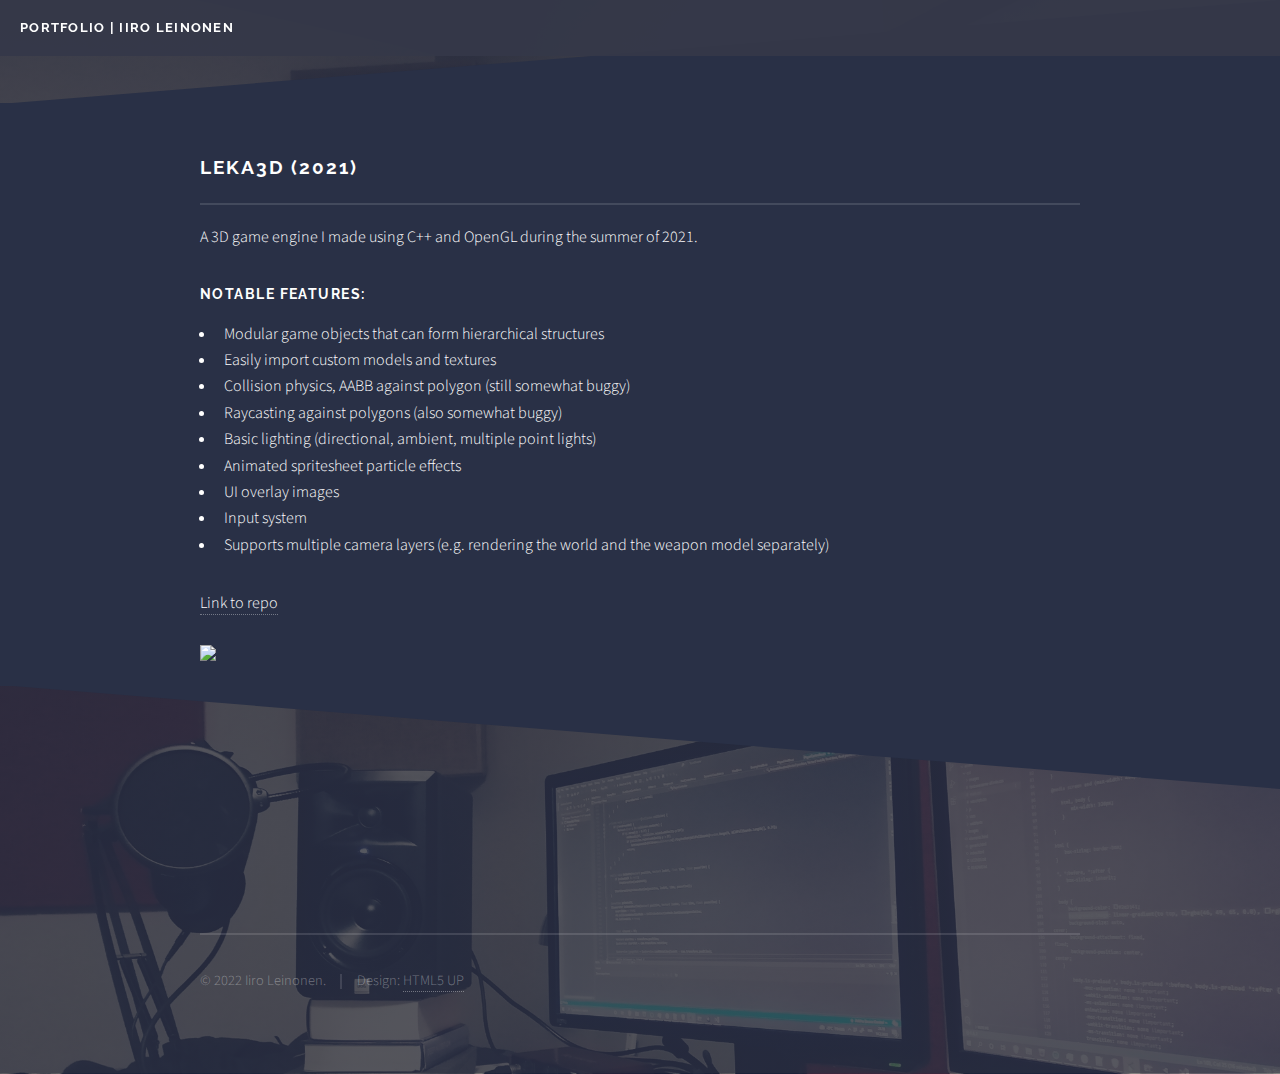
==== commit d5c3fceb: "Fix links" ====
--- a/leka3d.html
+++ b/leka3d.html
@@ -33,8 +33,8 @@
 									<p>A 3D game engine I made using C++ and OpenGL during the summer of 2021.</p>
 									<h3>Notable features:</h3>
 									<ul>
-										<li>Modular design (Object base class from which all the game objects derive, objects can form hierarchical structures)</li>
-										<li>Easily import models and textures</li>
+										<li>Modular game objects that can form hierarchical structures</li>
+										<li>Easily import custom models and textures</li>
 										<li>Collision physics, AABB against polygon (still somewhat buggy)</li>
 										<li>Raycasting against polygons (also somewhat buggy)</li>
 										<li>Basic lighting (directional, ambient, multiple point lights)</li>
@@ -44,7 +44,7 @@
 										<li>Supports multiple camera layers (e.g. rendering the world and the weapon model separately)</li>
 									</ul>
 									<a href="https://github.com/hiibs/Leka3D">Link to repo</a><br><br>
-									<img src="images/leka3d_prev.gif" height="320"><br>
+									<img src="images/leka3d_prev.gif"><br>
 									
 								</div>
 							</div>
--- a/assets/css/main.css
+++ b/assets/css/main.css
@@ -3625,21 +3625,21 @@
 	}
 
 	.wrapper {
-		background-color: #2e3141;
+		background-color: #293046;
 		margin: 6.5em 0;
 		position: relative;
 	}
 
 		.wrapper:before, .wrapper:after {
-			background-image: url("data:image/svg+xml;charset=utf8,%3Csvg xmlns='http://www.w3.org/2000/svg' width='100' height='100' viewBox='0 0 100 100' preserveAspectRatio='none'%3E%3Cpolygon points='0,100 100,0 100,100' style='fill:%232e3141%3B' /%3E%3C/svg%3E");
+			background-image: url("data:image/svg+xml;charset=utf8,%3Csvg xmlns='http://www.w3.org/2000/svg' width='100' height='100' viewBox='0 0 100 100' preserveAspectRatio='none'%3E%3Cpolygon points='0,100 100,0 100,100' style='fill:%23293046%3B' /%3E%3C/svg%3E");
 		}
 
 		.wrapper:before {
-			box-shadow: inset 0 -1px 0 0 #2e3141, 0 1px 0 0 #2e3141;
+			box-shadow: inset 0 -1px 0 0 #293046, 0 1px 0 0 #293046;
 		}
 
 		.wrapper:after {
-			box-shadow: inset 0 -1px 0 0 #2e3141, 0 1px 0 0 #2e3141;
+			box-shadow: inset 0 -1px 0 0 #293046, 0 1px 0 0 #293046;
 		}
 
 		.wrapper:before, .wrapper:after {
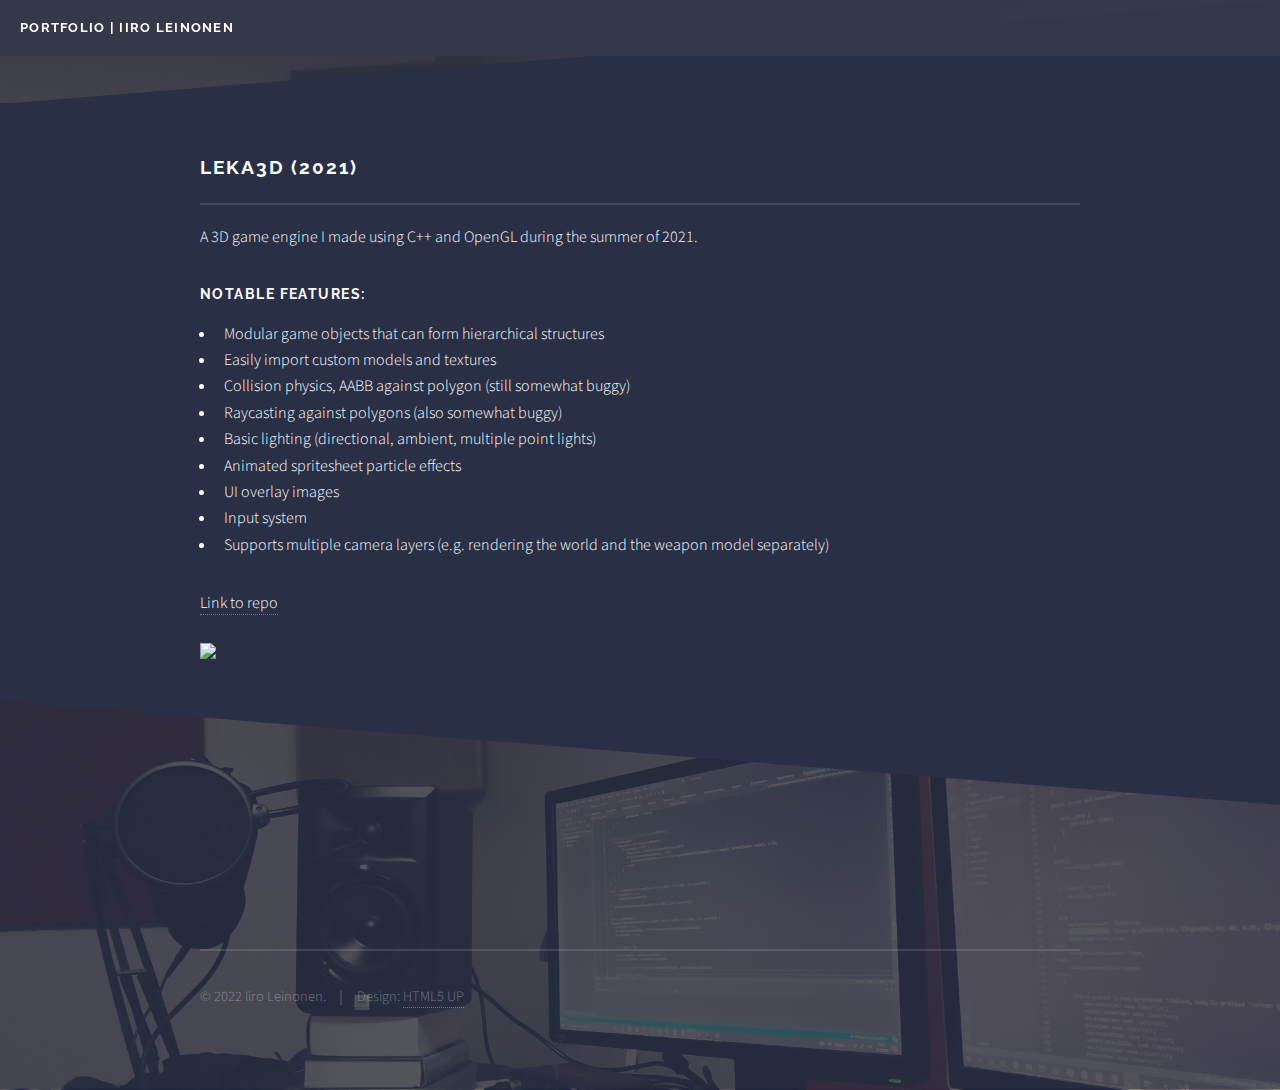
==== commit 4e70b810: "Fix formatting" ====
--- a/leka3d.html
+++ b/leka3d.html
@@ -11,6 +11,21 @@
 		<meta name="viewport" content="width=device-width, initial-scale=1, user-scalable=no" />
 		<link rel="stylesheet" href="assets/css/main.css" />
 		<noscript><link rel="stylesheet" href="assets/css/noscript.css" /></noscript>
+		<style>
+			* {
+				margin: 0;
+				padding: 0;
+			}
+			.imgbox {
+				display: grid;
+				height: 100%;
+			}
+			.center-fit {
+				max-width: 100%;
+				max-height: 100vh;
+				margin: auto;
+			}
+		</style>
 	</head>
 	<body class="is-preload">
 
@@ -44,8 +59,9 @@
 										<li>Supports multiple camera layers (e.g. rendering the world and the weapon model separately)</li>
 									</ul>
 									<a href="https://github.com/hiibs/Leka3D">Link to repo</a><br><br>
-									<img src="images/leka3d_prev.gif"><br>
-									
+									<div class="imgbox">
+										<img class="center-fit" src="images/leka3d_prev.gif" width=100%><br>
+									</div>
 								</div>
 							</div>
 
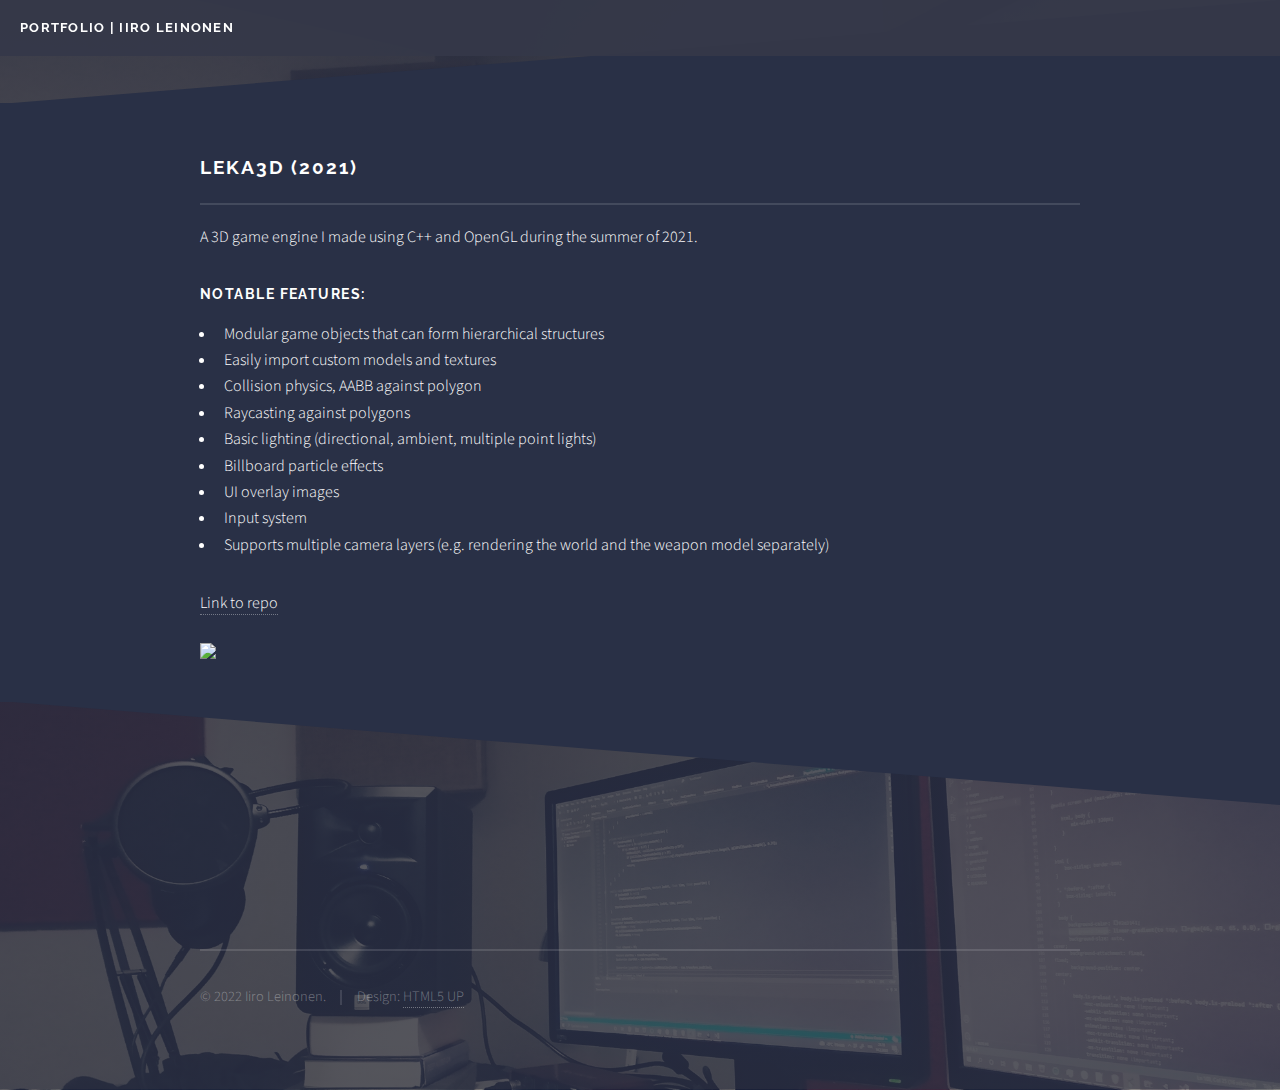
==== commit 18925f62: "fix info" ====
--- a/leka3d.html
+++ b/leka3d.html
@@ -50,10 +50,10 @@
 									<ul>
 										<li>Modular game objects that can form hierarchical structures</li>
 										<li>Easily import custom models and textures</li>
-										<li>Collision physics, AABB against polygon (still somewhat buggy)</li>
-										<li>Raycasting against polygons (also somewhat buggy)</li>
+										<li>Collision physics, AABB against polygon</li>
+										<li>Raycasting against polygons</li>
 										<li>Basic lighting (directional, ambient, multiple point lights)</li>
-										<li>Animated spritesheet particle effects</li>
+										<li>Billboard particle effects</li>
 										<li>UI overlay images</li>
 										<li>Input system</li>
 										<li>Supports multiple camera layers (e.g. rendering the world and the weapon model separately)</li>
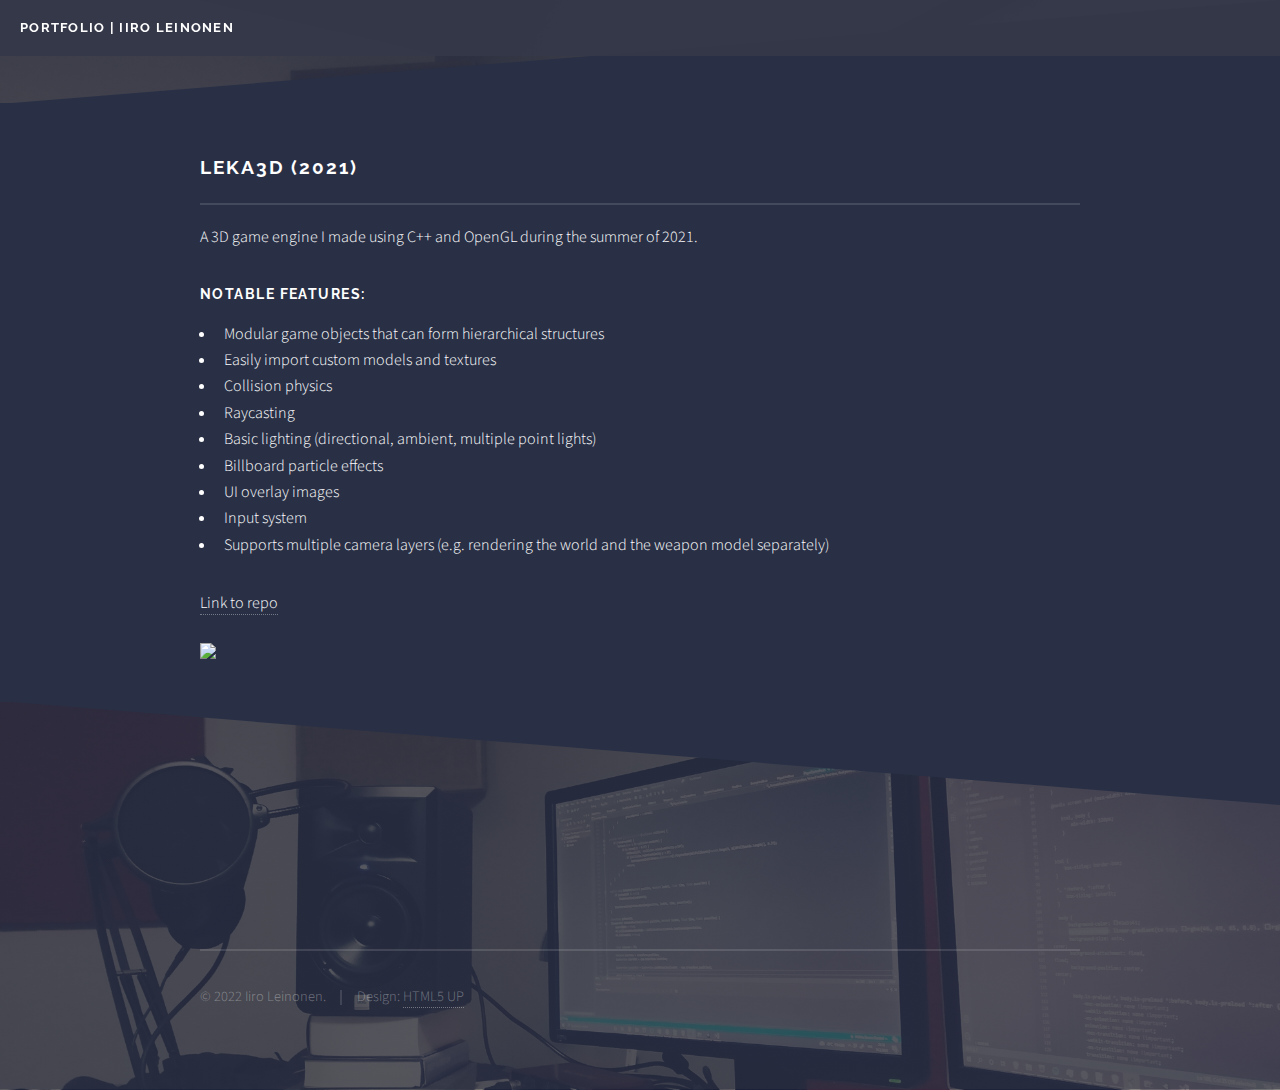
==== commit 3bb46f48: "fix info" ====
--- a/leka3d.html
+++ b/leka3d.html
@@ -50,8 +50,8 @@
 									<ul>
 										<li>Modular game objects that can form hierarchical structures</li>
 										<li>Easily import custom models and textures</li>
-										<li>Collision physics, AABB against polygon</li>
-										<li>Raycasting against polygons</li>
+										<li>Collision physics</li>
+										<li>Raycasting</li>
 										<li>Basic lighting (directional, ambient, multiple point lights)</li>
 										<li>Billboard particle effects</li>
 										<li>UI overlay images</li>
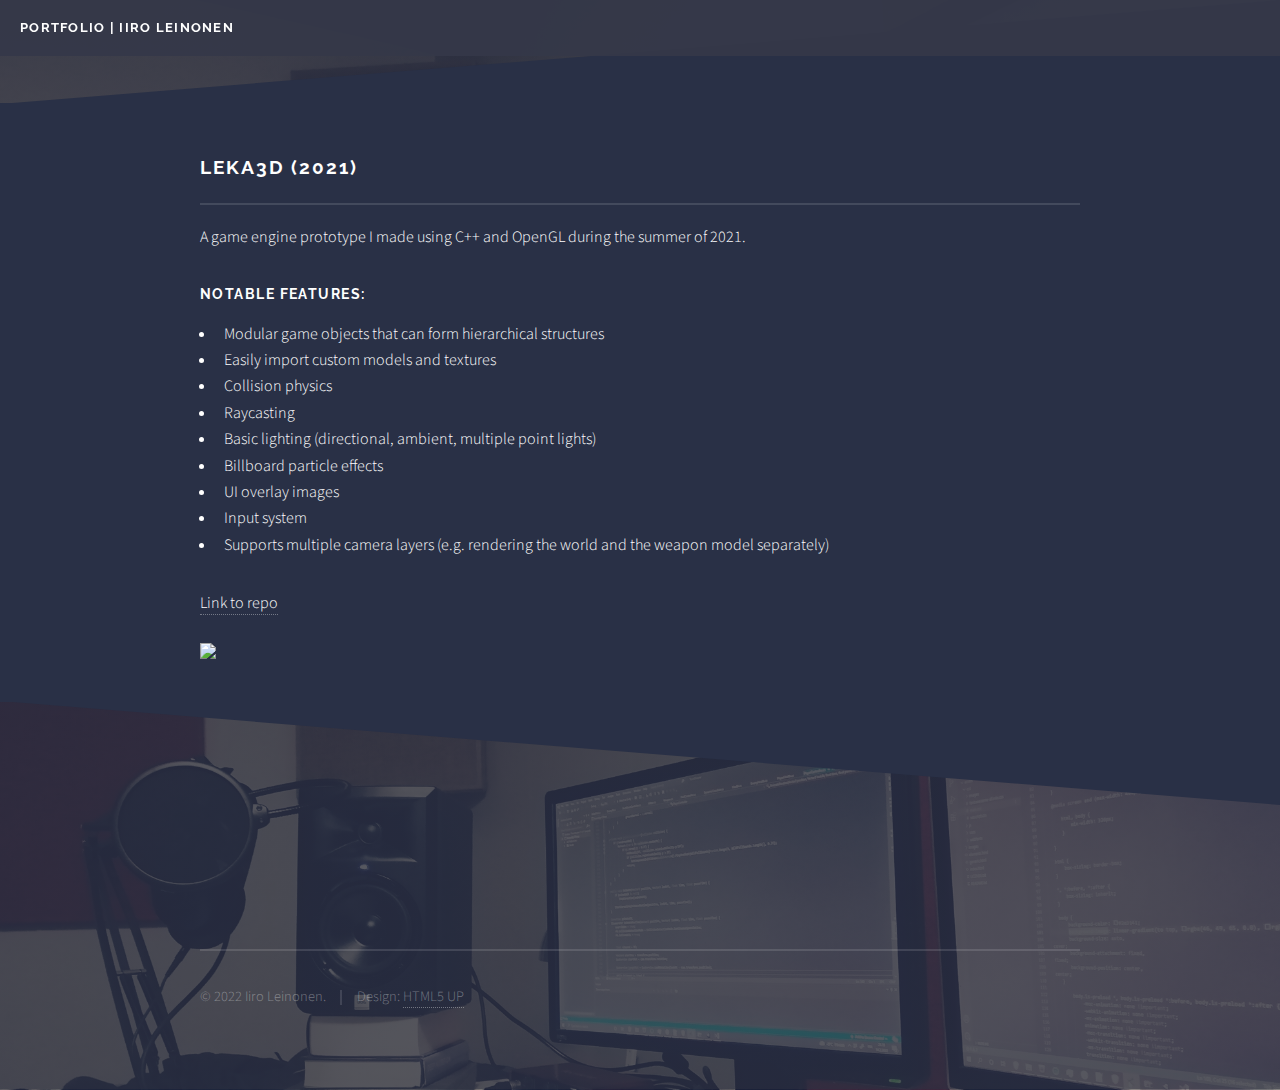
==== commit 31b59f2e: "Update 2024" ====
--- a/leka3d.html
+++ b/leka3d.html
@@ -45,7 +45,7 @@
 								<div class="inner">
 
 									<h2 class="major">Leka3D (2021)</h2>
-									<p>A 3D game engine I made using C++ and OpenGL during the summer of 2021.</p>
+									<p>A game engine prototype I made using C++ and OpenGL during the summer of 2021.</p>
 									<h3>Notable features:</h3>
 									<ul>
 										<li>Modular game objects that can form hierarchical structures</li>
